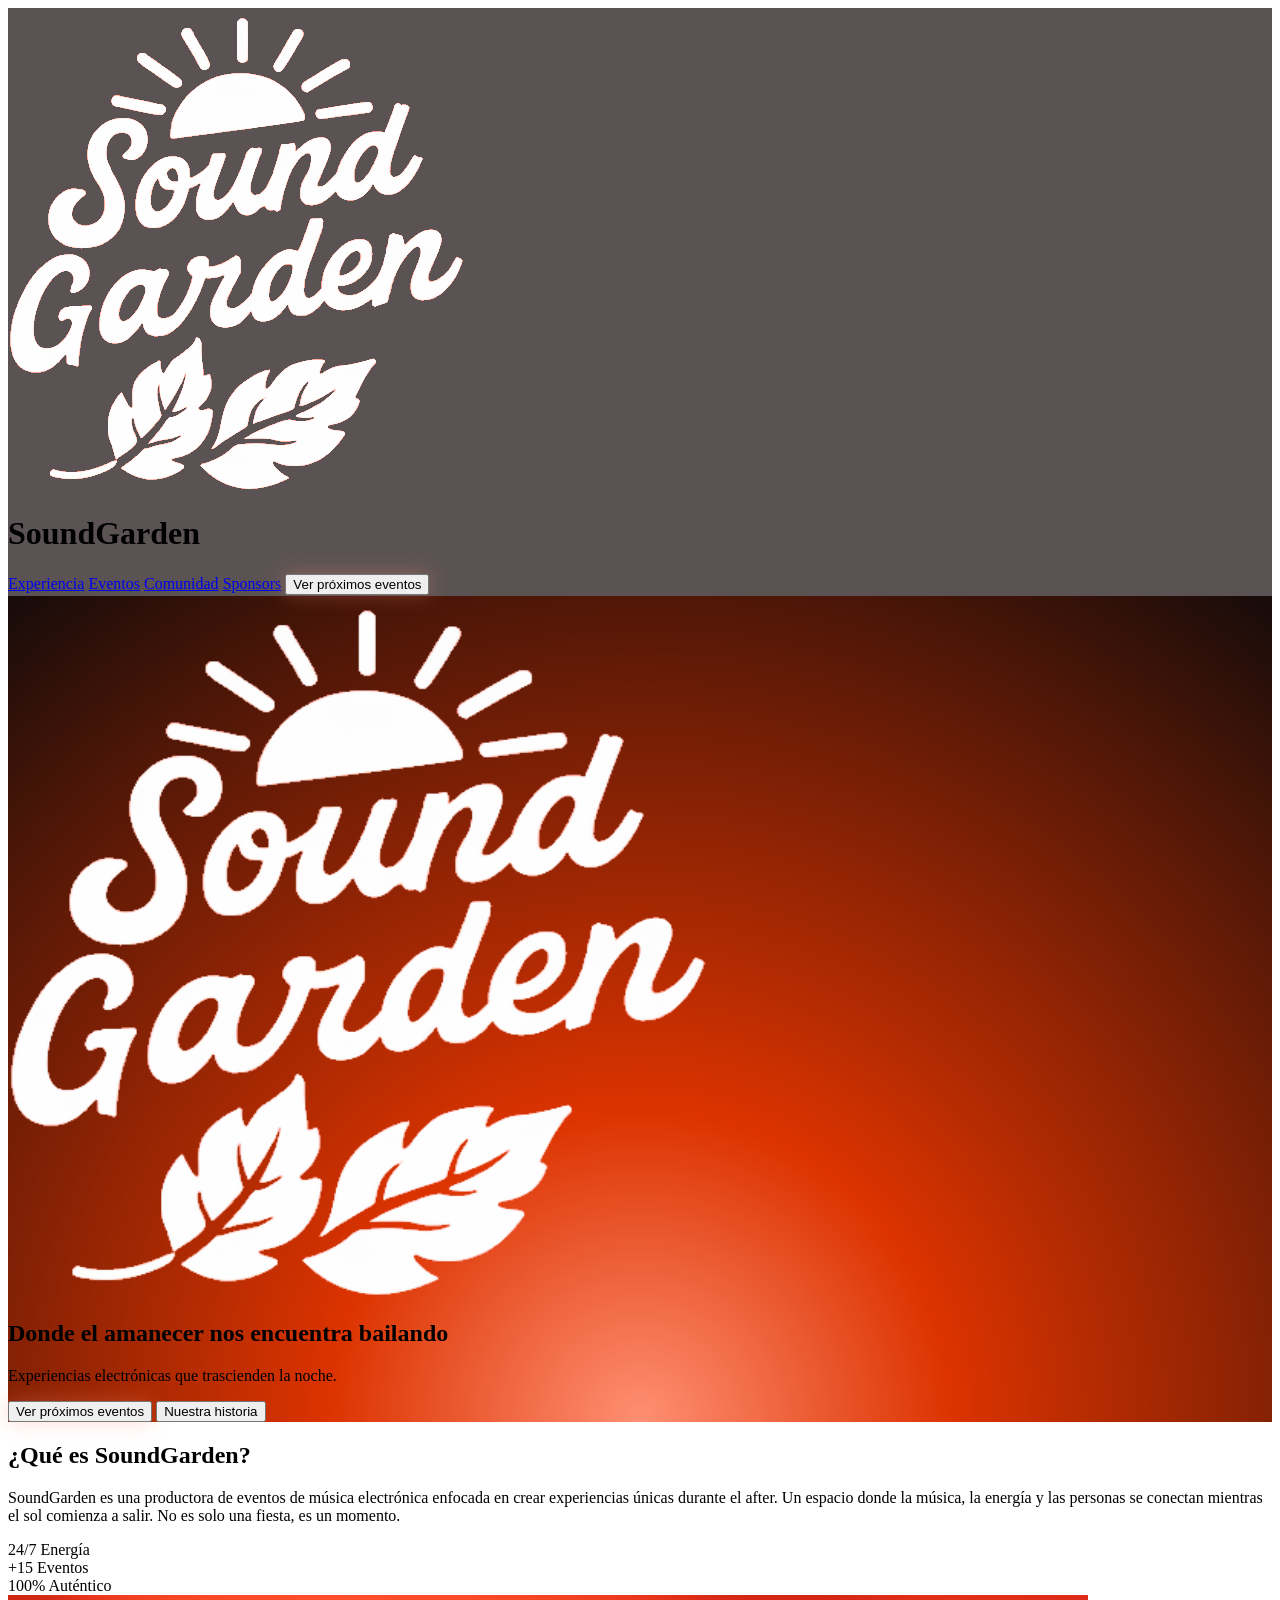
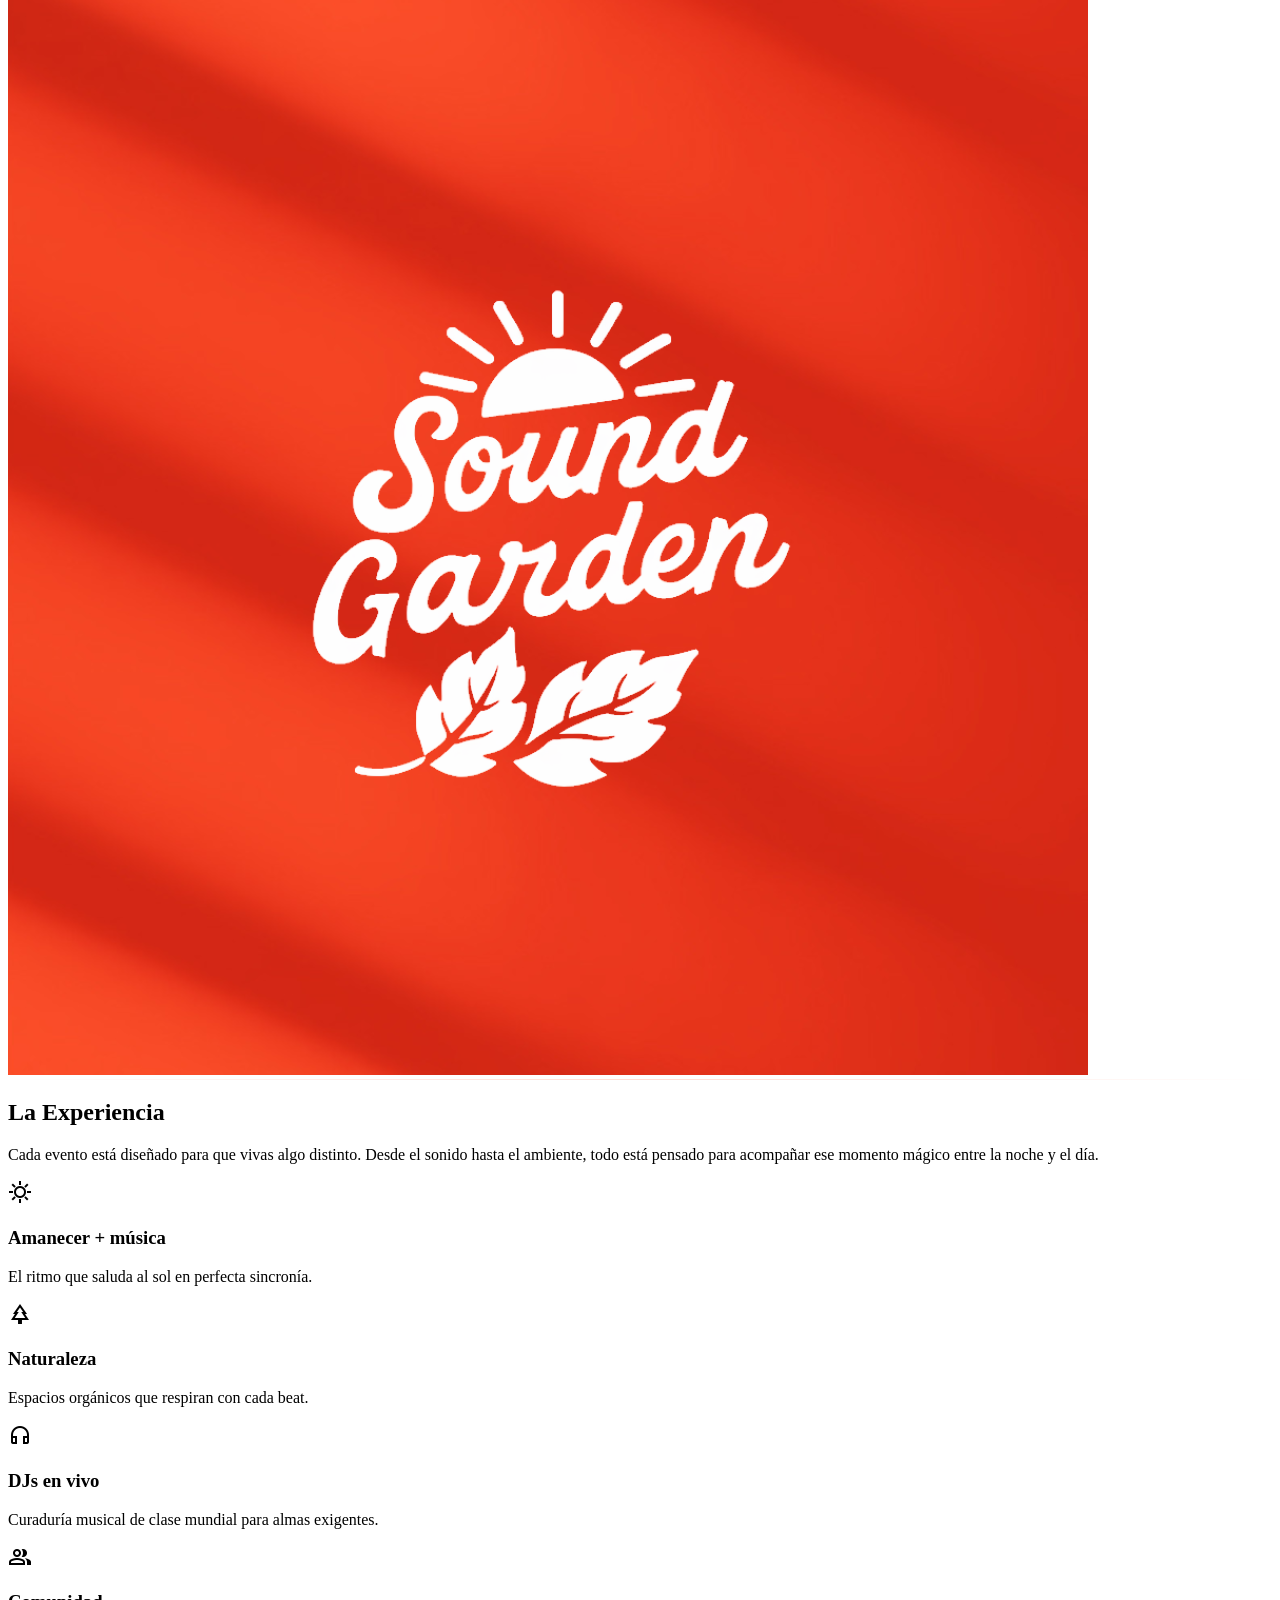
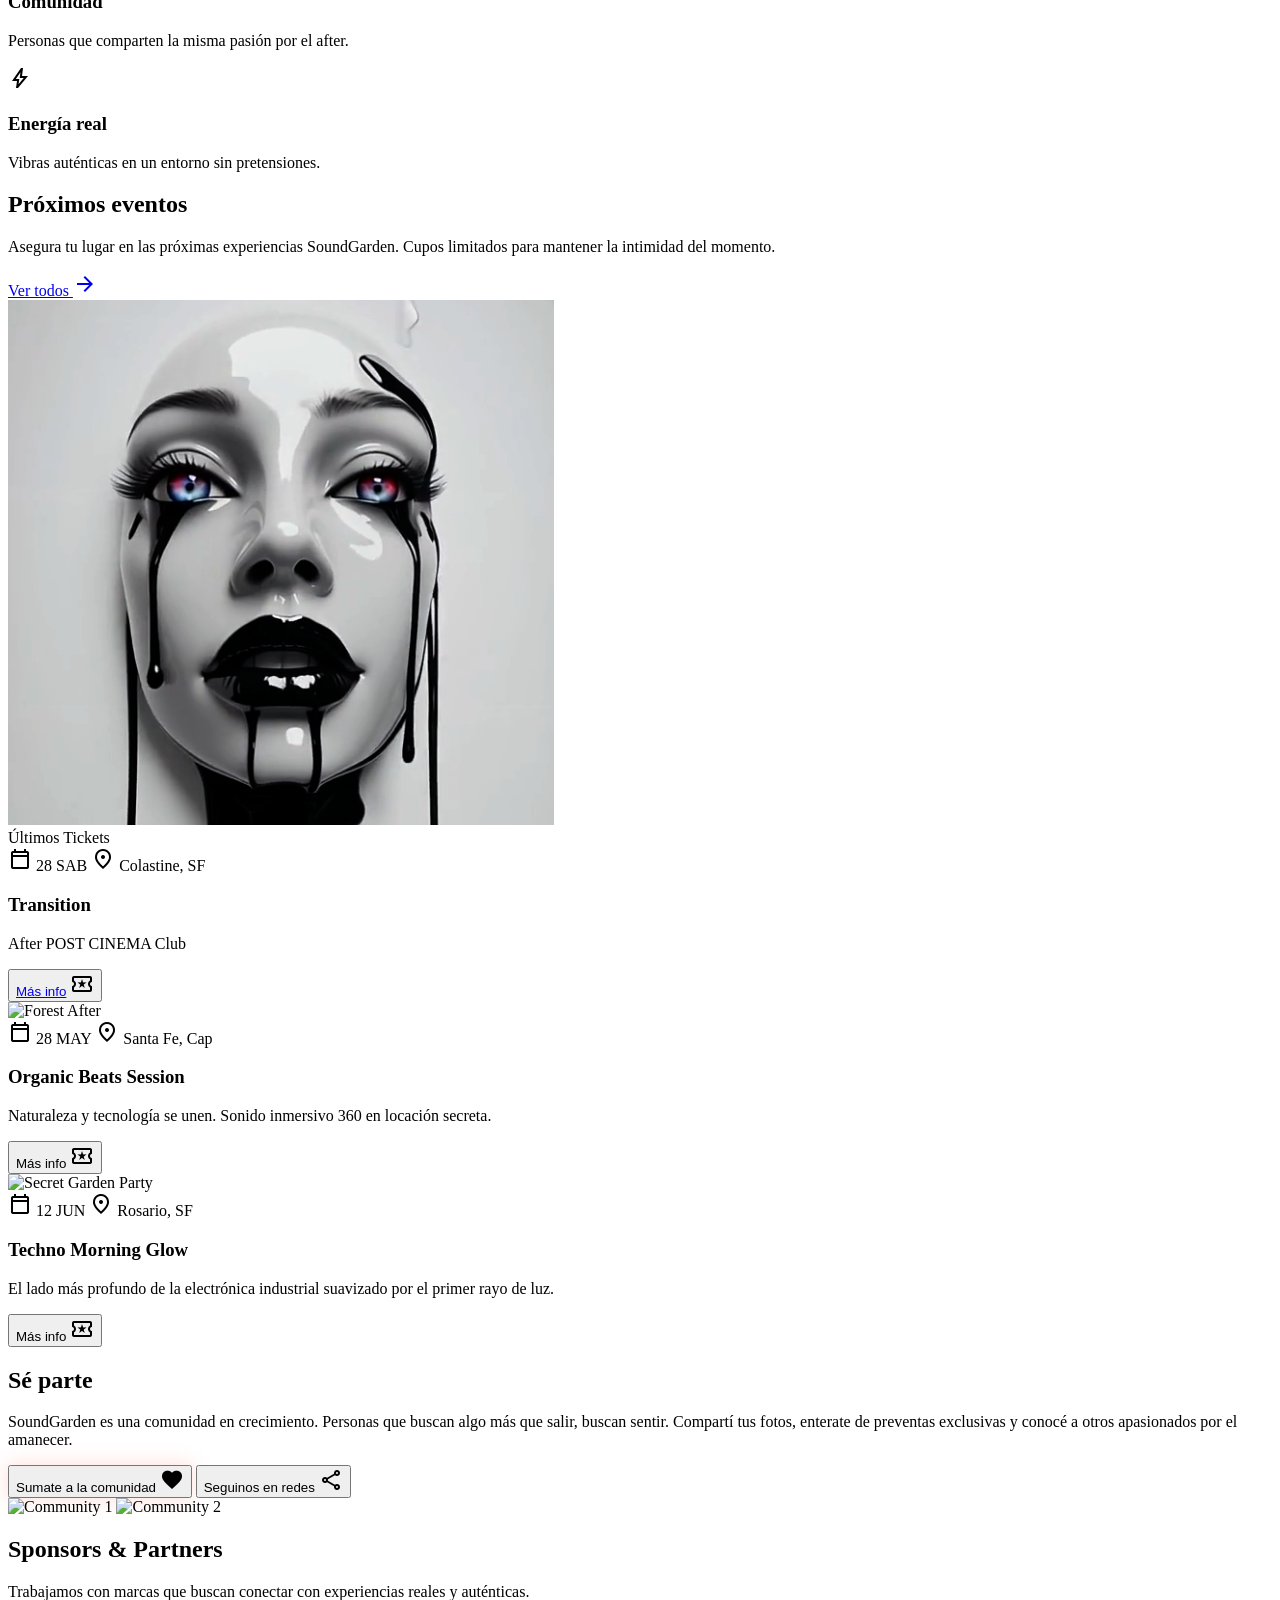
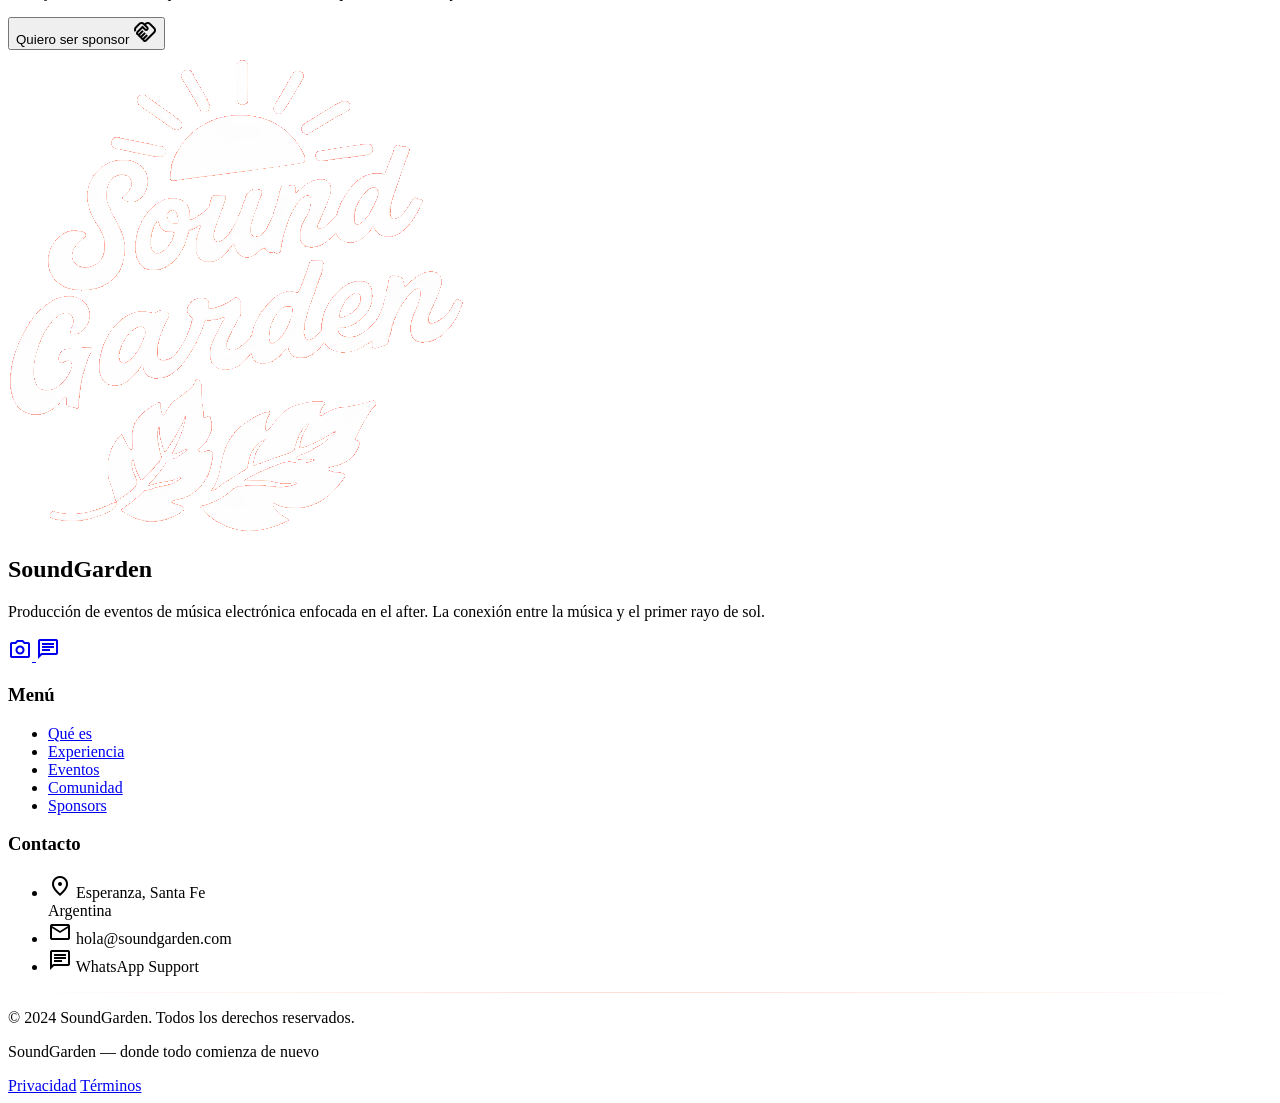
==== index.html @ 96849fdc "Add files via upload" ====
<!DOCTYPE html>

<html class="dark" lang="es"><head>
<meta charset="utf-8"/>
<meta content="width=device-width, initial-scale=1.0" name="viewport"/>
<title>SoundGarden | Donde el amanecer nos encuentra bailando</title>
<link href="https://fonts.googleapis.com/css2?family=Plus+Jakarta+Sans:wght@400;500;600;700;800&amp;family=Manrope:wght@400;500;600;700&amp;display=swap" rel="stylesheet"/>
<link href="https://fonts.googleapis.com/css2?family=Material+Symbols+Outlined:wght,FILL@100..700,0..1&amp;display=swap" rel="stylesheet"/>
<link href="https://fonts.googleapis.com/css2?family=Material+Symbols+Outlined:wght,FILL@100..700,0..1&amp;display=swap" rel="stylesheet"/>
<script src="https://cdn.tailwindcss.com?plugins=forms,container-queries"></script>
<script id="tailwind-config">
      tailwind.config = {
        darkMode: "class",
        theme: {
          extend: {
            colors: {
              "outline-variant": "#544443",
              "surface-variant": "#322220",
              "tertiary-fixed": "#ff9473",
              "inverse-primary": "#b52900",
              "on-primary-fixed": "#000000",
              "secondary-fixed-dim": "#ffb0a7",
              "on-error-container": "#ffb2b9",
              "inverse-surface": "#fff8f7",
              "on-surface-variant": "#bba6a4",
              "tertiary-container": "#fe6f42",
              "primary-dim": "#dc3300",
              "on-primary-container": "#490b00",
              "on-secondary": "#4a0003",
              "surface-container-lowest": "#000000",
              "on-tertiary-container": "#3d0b00",
              "surface-container-highest": "#322220",
              "primary-container": "#ff7856",
              "secondary-container": "#a90111",
              "surface-container-high": "#2b1c1a",
              "surface-tint": "#ff8f73",
              "on-secondary-fixed-variant": "#a60010",
              "background": "#160b0a",
              "tertiary-dim": "#ff7348",
              "primary": "#ff8f73",
              "surface-bright": "#3a2826",
              "secondary": "#ff7166",
              "on-tertiary": "#531300",
              "secondary-dim": "#db322f",
              "surface-container-low": "#1c100f",
              "surface-container": "#241615",
              "on-primary": "#5e1000",
              "inverse-on-surface": "#615150",
              "on-secondary-fixed": "#700007",
              "primary-fixed": "#ff7856",
              "on-background": "#fde6e3",
              "error": "#ff6e84",
              "outline": "#83716f",
              "error-dim": "#d73357",
              "surface": "#160b0a",
              "on-tertiary-fixed-variant": "#6e1c00",
              "tertiary-fixed-dim": "#ff7d55",
              "tertiary": "#ff8762",
              "on-secondary-container": "#ffdbd7",
              "on-primary-fixed-variant": "#5a0f00",
              "on-error": "#490013",
              "primary-fixed-dim": "#ff5c34",
              "secondary-fixed": "#ffc3bd",
              "on-tertiary-fixed": "#340800",
              "surface-dim": "#160b0a",
              "error-container": "#a70138",
              "on-surface": "#fde6e3"
            },
            fontFamily: {
              "headline": ["Plus Jakarta Sans"],
              "body": ["Manrope"],
              "label": ["Manrope"]
            },
            borderRadius: {"DEFAULT": "1rem", "lg": "2rem", "xl": "3rem", "full": "9999px"},
          },
        },
      }
    </script>
<style>
        .material-symbols-outlined {
            font-variation-settings: 'FILL' 0, 'wght' 400, 'GRAD' 0, 'opsz' 24;
        }
        .glass-nav {
            background: rgba(22, 11, 10, 0.7);
            backdrop-filter: blur(20px);
            border-bottom: 1px solid rgba(84, 68, 67, 0.2);
        }
        .sunrise-gradient {
            background: radial-gradient(circle at 50% 100%, #ff8f73 0%, #dc3300 30%, #160b0a 100%);
        }
        .sun-ray-divider {
            height: 1px;
            background: linear-gradient(90deg, transparent, #ff8f73 50%, transparent);
            opacity: 0.3;
        }
        .glow-button {
            box-shadow: 0 0 20px rgba(255, 143, 115, 0.3);
        }
        .glow-button:hover {
            box-shadow: 0 0 35px rgba(255, 143, 115, 0.5);
        }
    </style>
</head>
<body class="bg-background text-on-background font-body selection:bg-primary selection:text-on-primary">
<!-- Shared Header (Integrated and modified for style context but strictly immutable structure where applicable) -->
<header class="fixed top-0 left-0 right-0 z-50 glass-nav">
<div class="max-w-[1280px] mx-auto px-6 h-20 flex items-center justify-between">
<div class="flex items-center gap-3">
<div class="w-10 h-10 text-primary">
<img src="LOGO2.png" alt="">
<path clip-rule="evenodd" d="M39.475 21.6262C40.358 21.4363 40.6863 21.5589 40.7581 21.5934C40.7876 21.655 40.8547 21.857 40.8082 22.3336C40.7408 23.0255 40.4502 24.0046 39.8572 25.2301C38.6799 27.6631 36.5085 30.6631 33.5858 33.5858C30.6631 36.5085 27.6632 38.6799 25.2301 39.8572C24.0046 40.4502 23.0255 40.7407 22.3336 40.8082C21.8571 40.8547 21.6551 40.7875 21.5934 40.7581C21.5589 40.6863 21.4363 40.358 21.6262 39.475C21.8562 38.4054 22.4689 36.9657 23.5038 35.2817C24.7575 33.2417 26.5497 30.9744 28.7621 28.762C30.9744 26.5497 33.2417 24.7574 35.2817 23.5037C36.9657 22.4689 38.4054 21.8562 39.475 21.6262ZM4.41189 29.2403L18.7597 43.5881C19.8813 44.7097 21.4027 44.9179 22.7217 44.7893C24.0585 44.659 25.5148 44.1631 26.9723 43.4579C29.9052 42.0387 33.2618 39.5667 36.4142 36.4142C39.5667 33.2618 42.0387 29.9052 43.4579 26.9723C44.1631 25.5148 44.659 24.0585 44.7893 22.7217C44.9179 21.4027 44.7097 19.8813 43.5881 18.7597L29.2403 4.41187C27.8527 3.02428 25.8765 3.02573 24.2861 3.36776C22.6081 3.72863 20.7334 4.58419 18.8396 5.74801C16.4978 7.18716 13.9881 9.18353 11.5858 11.5858C9.18354 13.988 7.18717 16.4978 5.74802 18.8396C4.58421 20.7334 3.72865 22.6081 3.36778 24.2861C3.02574 25.8765 3.02429 27.8527 4.41189 29.2403Z" fill="currentColor" fill-rule="evenodd"></path>
</svg>
</div>
<h1 class="font-headline font-bold text-xl tracking-tight">SoundGarden</h1>
</div>
<nav class="hidden md:flex items-center gap-8">
<a class="text-sm font-medium hover:text-primary transition-colors" href="#experiencia">Experiencia</a>
<a class="text-sm font-medium hover:text-primary transition-colors" href="#eventos">Eventos</a>
<a class="text-sm font-medium hover:text-primary transition-colors" href="#comunidad">Comunidad</a>
<a class="text-sm font-medium hover:text-primary transition-colors" href="#sponsors">Sponsors</a>
<button class="bg-primary text-on-primary px-6 py-2.5 rounded-full font-bold text-sm glow-button transition-all">
                    Ver próximos eventos
                </button>
</nav>
</div>
</header>
<!-- 1. Hero Section -->
<section class="relative min-h-screen flex flex-col items-center justify-center sunrise-gradient px-6 pt-20">
<div class="absolute inset-0 opacity-20 pointer-events-none" style="background-image: url('https://lh3.googleusercontent.com/aida-public/[base64]');"></div>
<div class="relative z-10 flex flex-col items-center text-center max-w-4xl">
<div class="mb-12 w-32 h-32 md:w-48 md:h-48 rounded-full bg-white/5 backdrop-blur-sm border border-white/10 flex items-center justify-center animate-pulse">
<div class="w-20 h-20 md:w-32 md:h-32 text-primary">
  <img src="LOGO2.png" width="700px" height="700px">
</div>
</div>
<h1 class="font-headline font-extrabold text-5xl md:text-7xl lg:text-8xl text-white leading-tight tracking-tight mb-6">
                Donde el amanecer nos encuentra bailando
            </h1>
<p class="font-body text-xl md:text-2xl text-on-surface-variant font-medium mb-10 max-w-2xl opacity-90">
                Experiencias electrónicas que trascienden la noche.
            </p>
<div class="flex flex-col sm:flex-row gap-4 items-center">
<button class="bg-primary text-on-primary px-10 py-5 rounded-full font-bold text-lg glow-button transition-transform hover:scale-105">
                    Ver próximos eventos
                </button>
<button class="bg-surface-variant/30 backdrop-blur-md border border-white/10 text-white px-10 py-5 rounded-full font-bold text-lg transition-all hover:bg-surface-variant/50">
                    Nuestra historia
                </button>
</div>
</div>
<!-- Sun decoration -->
<div class="absolute bottom-[-100px] w-[500px] h-[500px] bg-primary rounded-full blur-[150px] opacity-20 -z-10"></div>
</section>
<!-- 2. About Section -->
<section class="py-24 md:py-40 px-6 relative overflow-hidden bg-background">
<div class="max-w-[1280px] mx-auto flex flex-col lg:flex-row items-center gap-16 lg:gap-32">
<div class="flex-1 space-y-8">
<h2 class="font-headline font-bold text-4xl md:text-5xl lg:text-6xl tracking-tight text-white">
                    ¿Qué es SoundGarden?
                </h2>
<div class="w-24 h-1 bg-primary rounded-full"></div>
<p class="font-body text-lg md:text-xl leading-relaxed text-on-surface-variant">
                    SoundGarden es una productora de eventos de música electrónica enfocada en crear experiencias únicas durante el after. Un espacio donde la música, la energía y las personas se conectan mientras el sol comienza a salir. No es solo una fiesta, es un momento.
                </p>
<div class="flex gap-12 pt-4">
<div>
<span class="block text-4xl font-headline font-bold text-primary">24/7</span>
<span class="text-sm text-on-surface-variant uppercase tracking-widest">Energía</span>
</div>
<div>
<span class="block text-4xl font-headline font-bold text-primary">+15</span>
<span class="text-sm text-on-surface-variant uppercase tracking-widest">Eventos</span>
</div>
<div>
<span class="block text-4xl font-headline font-bold text-primary">100%</span>
<span class="text-sm text-on-surface-variant uppercase tracking-widest">Auténtico</span>
</div>
</div>
</div>
<div class="flex-1 relative">
<div class="relative z-10 rounded-xl overflow-hidden shadow-2xl rotate-3 transition-transform hover:rotate-0 duration-500 aspect-square max-w-md ml-auto">
<img alt="SoundGarden experience" class="w-full h-full object-cover" data-alt="Cinematic shot of a crowd at a music festival dancing as the sun rises, warm orange light illuminating silhouettes and smoke" src="SoundGardenlogo.png"/>
</div>
<div class="absolute top-10 right-10 w-full h-full border-2 border-primary/20 rounded-xl -rotate-3 -z-10"></div>
</div>
</div>
</section>
<div class="sun-ray-divider"></div>
<!-- 3. Experience Section -->
<section class="py-24 md:py-40 px-6 bg-surface-container-lowest" id="experiencia">
<div class="max-w-[1280px] mx-auto">
<div class="text-center max-w-3xl mx-auto mb-20 space-y-6">
<h2 class="font-headline font-bold text-4xl md:text-5xl tracking-tight text-white">La Experiencia</h2>
<p class="font-body text-lg md:text-xl text-on-surface-variant">
                    Cada evento está diseñado para que vivas algo distinto. Desde el sonido hasta el ambiente, todo está pensado para acompañar ese momento mágico entre la noche y el día.
                </p>
</div>
<div class="grid grid-cols-1 md:grid-cols-3 lg:grid-cols-5 gap-6">
<!-- Card 1 -->
<div class="bg-surface-container rounded-lg p-8 border border-outline-variant/10 hover:border-primary/40 transition-all group flex flex-col items-center text-center">
<div class="w-16 h-16 rounded-full bg-primary/10 flex items-center justify-center text-primary mb-6 group-hover:scale-110 transition-transform">
<span class="material-symbols-outlined text-3xl" data-icon="sunny">sunny</span>
</div>
<h3 class="font-headline font-bold text-xl mb-3">Amanecer + música</h3>
<p class="text-sm text-on-surface-variant leading-relaxed">El ritmo que saluda al sol en perfecta sincronía.</p>
</div>
<!-- Card 2 -->
<div class="bg-surface-container rounded-lg p-8 border border-outline-variant/10 hover:border-primary/40 transition-all group flex flex-col items-center text-center">
<div class="w-16 h-16 rounded-full bg-primary/10 flex items-center justify-center text-primary mb-6 group-hover:scale-110 transition-transform">
<span class="material-symbols-outlined text-3xl" data-icon="park">park</span>
</div>
<h3 class="font-headline font-bold text-xl mb-3">Naturaleza</h3>
<p class="text-sm text-on-surface-variant leading-relaxed">Espacios orgánicos que respiran con cada beat.</p>
</div>
<!-- Card 3 -->
<div class="bg-surface-container rounded-lg p-8 border border-outline-variant/10 hover:border-primary/40 transition-all group flex flex-col items-center text-center">
<div class="w-16 h-16 rounded-full bg-primary/10 flex items-center justify-center text-primary mb-6 group-hover:scale-110 transition-transform">
<span class="material-symbols-outlined text-3xl" data-icon="headset">headset</span>
</div>
<h3 class="font-headline font-bold text-xl mb-3">DJs en vivo</h3>
<p class="text-sm text-on-surface-variant leading-relaxed">Curaduría musical de clase mundial para almas exigentes.</p>
</div>
<!-- Card 4 -->
<div class="bg-surface-container rounded-lg p-8 border border-outline-variant/10 hover:border-primary/40 transition-all group flex flex-col items-center text-center">
<div class="w-16 h-16 rounded-full bg-primary/10 flex items-center justify-center text-primary mb-6 group-hover:scale-110 transition-transform">
<span class="material-symbols-outlined text-3xl" data-icon="group">group</span>
</div>
<h3 class="font-headline font-bold text-xl mb-3">Comunidad</h3>
<p class="text-sm text-on-surface-variant leading-relaxed">Personas que comparten la misma pasión por el after.</p>
</div>
<!-- Card 5 -->
<div class="bg-surface-container rounded-lg p-8 border border-outline-variant/10 hover:border-primary/40 transition-all group flex flex-col items-center text-center">
<div class="w-16 h-16 rounded-full bg-primary/10 flex items-center justify-center text-primary mb-6 group-hover:scale-110 transition-transform">
<span class="material-symbols-outlined text-3xl" data-icon="bolt">bolt</span>
</div>
<h3 class="font-headline font-bold text-xl mb-3">Energía real</h3>
<p class="text-sm text-on-surface-variant leading-relaxed">Vibras auténticas en un entorno sin pretensiones.</p>
</div>
</div>
</div>
</section>
<!-- 4. Events Section -->
<section class="py-24 md:py-40 px-6" id="eventos">
<div class="max-w-[1280px] mx-auto">
<div class="flex flex-col md:flex-row items-end justify-between mb-16 gap-6">
<div>
<h2 class="font-headline font-bold text-4xl md:text-5xl tracking-tight text-white mb-4">Próximos eventos</h2>
<p class="font-body text-on-surface-variant max-w-xl">Asegura tu lugar en las próximas experiencias SoundGarden. Cupos limitados para mantener la intimidad del momento.</p>
</div>
<a class="text-primary font-bold flex items-center gap-2 group" href="#">
                    Ver todos <span class="material-symbols-outlined group-hover:translate-x-1 transition-transform" data-icon="arrow_forward">arrow_forward</span>
</a>
</div>
<div class="grid grid-cols-1 md:grid-cols-2 lg:grid-cols-3 gap-8">
<!-- Event 1 -->
<div class="bg-surface-container-low rounded-lg overflow-hidden group hover:bg-surface-container transition-colors shadow-lg">
<div class="h-64 overflow-hidden relative">
<img alt="Sunrise Afterparty" class="w-full h-full object-cover group-hover:scale-110 transition-transform duration-700" data-alt="Abstract colorful stage lights in a dense club atmosphere with beams of red and orange light cutting through smoke" src="events/Evento_Transition.png"/>
<div class="absolute top-4 right-4 bg-primary text-on-primary px-3 py-1 rounded-full text-xs font-bold uppercase tracking-wider">Últimos Tickets</div>
</div>
<div class="p-8">
<div class="flex items-center gap-4 text-primary text-sm font-bold mb-4">
<span class="flex items-center gap-1"><span class="material-symbols-outlined text-lg" data-icon="calendar_today">calendar_today</span> 28 SAB</span>
<span class="flex items-center gap-1"><span class="material-symbols-outlined text-lg" data-icon="location_on">location_on</span> Colastine, SF</span>
</div>
<h3 class="font-headline font-bold text-2xl mb-4 text-white">Transition</h3>
<p class="text-on-surface-variant text-sm leading-relaxed mb-8">After POST CINEMA Club</p>
<a href="transition_event.html">
  <button  class="w-full py-4 border border-outline hover:border-primary hover:bg-primary hover:text-on-primary transition-all font-bold rounded-lg flex items-center justify-center gap-2" ><a href="transition_event.html">Más info</a>
                             <span class="material-symbols-outlined text-lg" data-icon="local_activity">local_activity</span>
</button>
</a>

</div>
</div>
<!-- Event 2 -->
<div class="bg-surface-container-low rounded-lg overflow-hidden group hover:bg-surface-container transition-colors shadow-lg">
<div class="h-64 overflow-hidden relative">
<img alt="Forest After" class="w-full h-full object-cover group-hover:scale-110 transition-transform duration-700" data-alt="Dreamy outdoor party setting in a lush forest clearing with soft warm lights strung between trees and dancers in the morning mist" src="https://lh3.googleusercontent.com/aida-public/[base64]"/>
</div>
<div class="p-8">
<div class="flex items-center gap-4 text-primary text-sm font-bold mb-4">
<span class="flex items-center gap-1"><span class="material-symbols-outlined text-lg" data-icon="calendar_today">calendar_today</span> 28 MAY</span>
<span class="flex items-center gap-1"><span class="material-symbols-outlined text-lg" data-icon="location_on">location_on</span> Santa Fe, Cap</span>
</div>
<h3 class="font-headline font-bold text-2xl mb-4 text-white">Organic Beats Session</h3>
<p class="text-on-surface-variant text-sm leading-relaxed mb-8">Naturaleza y tecnología se unen. Sonido inmersivo 360 en locación secreta.</p>
<button class="w-full py-4 border border-outline hover:border-primary hover:bg-primary hover:text-on-primary transition-all font-bold rounded-lg flex items-center justify-center gap-2">
                            Más info <span class="material-symbols-outlined text-lg" data-icon="local_activity">local_activity</span>
</button>
</div>
</div>
<!-- Event 3 -->
<div class="bg-surface-container-low rounded-lg overflow-hidden group hover:bg-surface-container transition-colors shadow-lg">
<div class="h-64 overflow-hidden relative">
<img alt="Secret Garden Party" class="w-full h-full object-cover group-hover:scale-110 transition-transform duration-700" data-alt="Wide shot of a sophisticated outdoor DJ booth at dawn with high-end audio equipment and a backdrop of modern architectural structures" src="https://lh3.googleusercontent.com/aida-public/[base64]"/>
</div>
<div class="p-8">
<div class="flex items-center gap-4 text-primary text-sm font-bold mb-4">
<span class="flex items-center gap-1"><span class="material-symbols-outlined text-lg" data-icon="calendar_today">calendar_today</span> 12 JUN</span>
<span class="flex items-center gap-1"><span class="material-symbols-outlined text-lg" data-icon="location_on">location_on</span> Rosario, SF</span>
</div>
<h3 class="font-headline font-bold text-2xl mb-4 text-white">Techno Morning Glow</h3>
<p class="text-on-surface-variant text-sm leading-relaxed mb-8">El lado más profundo de la electrónica industrial suavizado por el primer rayo de luz.</p>
<button class="w-full py-4 border border-outline hover:border-primary hover:bg-primary hover:text-on-primary transition-all font-bold rounded-lg flex items-center justify-center gap-2">
                            Más info <span class="material-symbols-outlined text-lg" data-icon="local_activity">local_activity</span>
</button>
</div>
</div>
</div>
</div>
</section>
<!-- 5. Community Section -->
<section class="py-24 md:py-40 px-6 bg-surface-container-high relative overflow-hidden" id="comunidad">
<div class="absolute top-0 right-0 w-1/2 h-full bg-gradient-to-l from-primary/5 to-transparent"></div>
<div class="max-w-[1280px] mx-auto relative z-10 flex flex-col md:flex-row items-center gap-16">
<div class="md:w-1/2">
<h2 class="font-headline font-bold text-4xl md:text-5xl tracking-tight text-white mb-6">Sé parte</h2>
<p class="font-body text-lg md:text-xl text-on-surface-variant mb-10 leading-relaxed">
                    SoundGarden es una comunidad en crecimiento. Personas que buscan algo más que salir, buscan sentir. Compartí tus fotos, enterate de preventas exclusivas y conocé a otros apasionados por el amanecer.
                </p>
<div class="flex flex-wrap gap-4">
<button class="bg-primary text-on-primary px-8 py-4 rounded-full font-bold transition-all glow-button flex items-center gap-3">
                        Sumate a la comunidad <span class="material-symbols-outlined" data-icon="favorite" style="font-variation-settings: 'FILL' 1;">favorite</span>
</button>
<button class="bg-white/5 border border-white/10 px-8 py-4 rounded-full font-bold flex items-center gap-3 hover:bg-white/10 transition-all">
                        Seguinos en redes <span class="material-symbols-outlined" data-icon="share">share</span>
</button>
</div>
</div>
<div class="md:w-1/2 grid grid-cols-2 gap-4">
<img alt="Community 1" class="rounded-lg shadow-xl" data-alt="Tightly cropped shot of a group of friends laughing and embracing in the warm early morning light of an outdoor party" src="https://lh3.googleusercontent.com/aida-public/[base64]"/>
<img alt="Community 2" class="rounded-lg shadow-xl mt-8" data-alt="Dynamic shot of a person with colorful makeup dancing with eyes closed, bathed in soft glowing orange sunlight" src="https://lh3.googleusercontent.com/aida-public/[base64]"/>
</div>
</div>
</section>
<!-- 6. Sponsors Section -->
<section class="py-24 md:py-32 px-6" id="sponsors">
<div class="max-w-[1280px] mx-auto text-center">
<h2 class="font-headline font-bold text-3xl md:text-4xl tracking-tight text-white mb-6">Sponsors &amp; Partners</h2>
<p class="font-body text-on-surface-variant max-w-2xl mx-auto mb-16">
                Trabajamos con marcas que buscan conectar con experiencias reales y auténticas.
            </p>
<div class="flex flex-wrap justify-center items-center gap-12 md:gap-24 opacity-50 grayscale hover:grayscale-0 transition-all">
<div class="h-12 w-32 bg-on-surface-variant/20 rounded-md"></div>
<div class="h-12 w-32 bg-on-surface-variant/20 rounded-md"></div>
<div class="h-12 w-32 bg-on-surface-variant/20 rounded-md"></div>
<div class="h-12 w-32 bg-on-surface-variant/20 rounded-md"></div>
<div class="h-12 w-32 bg-on-surface-variant/20 rounded-md"></div>
</div>
<button class="mt-20 text-primary font-bold border-b-2 border-primary/30 hover:border-primary transition-all pb-1 inline-flex items-center gap-2">
                Quiero ser sponsor <span class="material-symbols-outlined text-lg" data-icon="handshake">handshake</span>
</button>
</div>
</section>
<!-- 7. Footer Section -->
<footer class="bg-surface-container-low pt-24 pb-12 px-6">
<div class="max-w-[1280px] mx-auto">
<div class="grid grid-cols-1 md:grid-cols-4 gap-16 mb-24">
<div class="col-span-1 md:col-span-2 space-y-8">
<div class="flex items-center gap-3 text-primary">
<div class="w-10 h-10">
<img src="LOGO2.png" alt="">
<path clip-rule="evenodd" d="M39.475 21.6262C40.358 21.4363 40.6863 21.5589 40.7581 21.5934C40.7876 21.655 40.8547 21.857 40.8082 22.3336C40.7408 23.0255 40.4502 24.0046 39.8572 25.2301C38.6799 27.6631 36.5085 30.6631 33.5858 33.5858C30.6631 36.5085 27.6632 38.6799 25.2301 39.8572C24.0046 40.4502 23.0255 40.7407 22.3336 40.8082C21.8571 40.8547 21.6551 40.7875 21.5934 40.7581C21.5589 40.6863 21.4363 40.358 21.6262 39.475C21.8562 38.4054 22.4689 36.9657 23.5038 35.2817C24.7575 33.2417 26.5497 30.9744 28.7621 28.762C30.9744 26.5497 33.2417 24.7574 35.2817 23.5037C36.9657 22.4689 38.4054 21.8562 39.475 21.6262ZM4.41189 29.2403L18.7597 43.5881C19.8813 44.7097 21.4027 44.9179 22.7217 44.7893C24.0585 44.659 25.5148 44.1631 26.9723 43.4579C29.9052 42.0387 33.2618 39.5667 36.4142 36.4142C39.5667 33.2618 42.0387 29.9052 43.4579 26.9723C44.1631 25.5148 44.659 24.0585 44.7893 22.7217C44.9179 21.4027 44.7097 19.8813 43.5881 18.7597L29.2403 4.41187C27.8527 3.02428 25.8765 3.02573 24.2861 3.36776C22.6081 3.72863 20.7334 4.58419 18.8396 5.74801C16.4978 7.18716 13.9881 9.18353 11.5858 11.5858C9.18354 13.988 7.18717 16.4978 5.74802 18.8396C4.58421 20.7334 3.72865 22.6081 3.36778 24.2861C3.02574 25.8765 3.02429 27.8527 4.41189 29.2403Z" fill="currentColor" fill-rule="evenodd"></path>
</svg>
</div>
<h2 class="font-headline font-bold text-2xl tracking-tight text-white">SoundGarden</h2>
</div>
<p class="font-body text-on-surface-variant max-w-sm">
                        Producción de eventos de música electrónica enfocada en el after. La conexión entre la música y el primer rayo de sol.
                    </p>
<div class="flex gap-6">
<a class="w-12 h-12 rounded-full border border-outline-variant/30 flex items-center justify-center hover:bg-primary hover:text-on-primary transition-all" href="#">
<span class="material-symbols-outlined" data-icon="photo_camera">photo_camera</span>
</a>
<a class="w-12 h-12 rounded-full border border-outline-variant/30 flex items-center justify-center hover:bg-primary hover:text-on-primary transition-all" href="#">
<span class="material-symbols-outlined" data-icon="message">message</span>
</a>
</div>
</div>
<div class="space-y-6">
<h3 class="font-headline font-bold text-white">Menú</h3>
<ul class="space-y-4 text-on-surface-variant">
<li><a class="hover:text-primary transition-colors" href="#">Qué es</a></li>
<li><a class="hover:text-primary transition-colors" href="#experiencia">Experiencia</a></li>
<li><a class="hover:text-primary transition-colors" href="#eventos">Eventos</a></li>
<li><a class="hover:text-primary transition-colors" href="#comunidad">Comunidad</a></li>
<li><a class="hover:text-primary transition-colors" href="#sponsors">Sponsors</a></li>
</ul>
</div>
<div class="space-y-6">
<h3 class="font-headline font-bold text-white">Contacto</h3>
<ul class="space-y-4 text-on-surface-variant">
<li class="flex items-start gap-3">
<span class="material-symbols-outlined text-primary" data-icon="location_on">location_on</span>
<span>Esperanza, Santa Fe<br/>Argentina</span>
</li>
<li class="flex items-center gap-3">
<span class="material-symbols-outlined text-primary" data-icon="mail">mail</span>
<span>hola@soundgarden.com</span>
</li>
<li class="flex items-center gap-3">
<span class="material-symbols-outlined text-primary" data-icon="chat">chat</span>
<span>WhatsApp Support</span>
</li>
</ul>
</div>
</div>
<div class="sun-ray-divider mb-12"></div>
<div class="flex flex-col md:flex-row items-center justify-between gap-6 text-sm text-on-surface-variant/60 font-medium">
<p>© 2024 SoundGarden. Todos los derechos reservados.</p>
<p class="italic text-primary/80">SoundGarden — donde todo comienza de nuevo</p>
<div class="flex gap-8">
<a class="hover:text-white transition-colors" href="#">Privacidad</a>
<a class="hover:text-white transition-colors" href="#">Términos</a>
</div>
</div>
</div>
</footer>
</body></html>
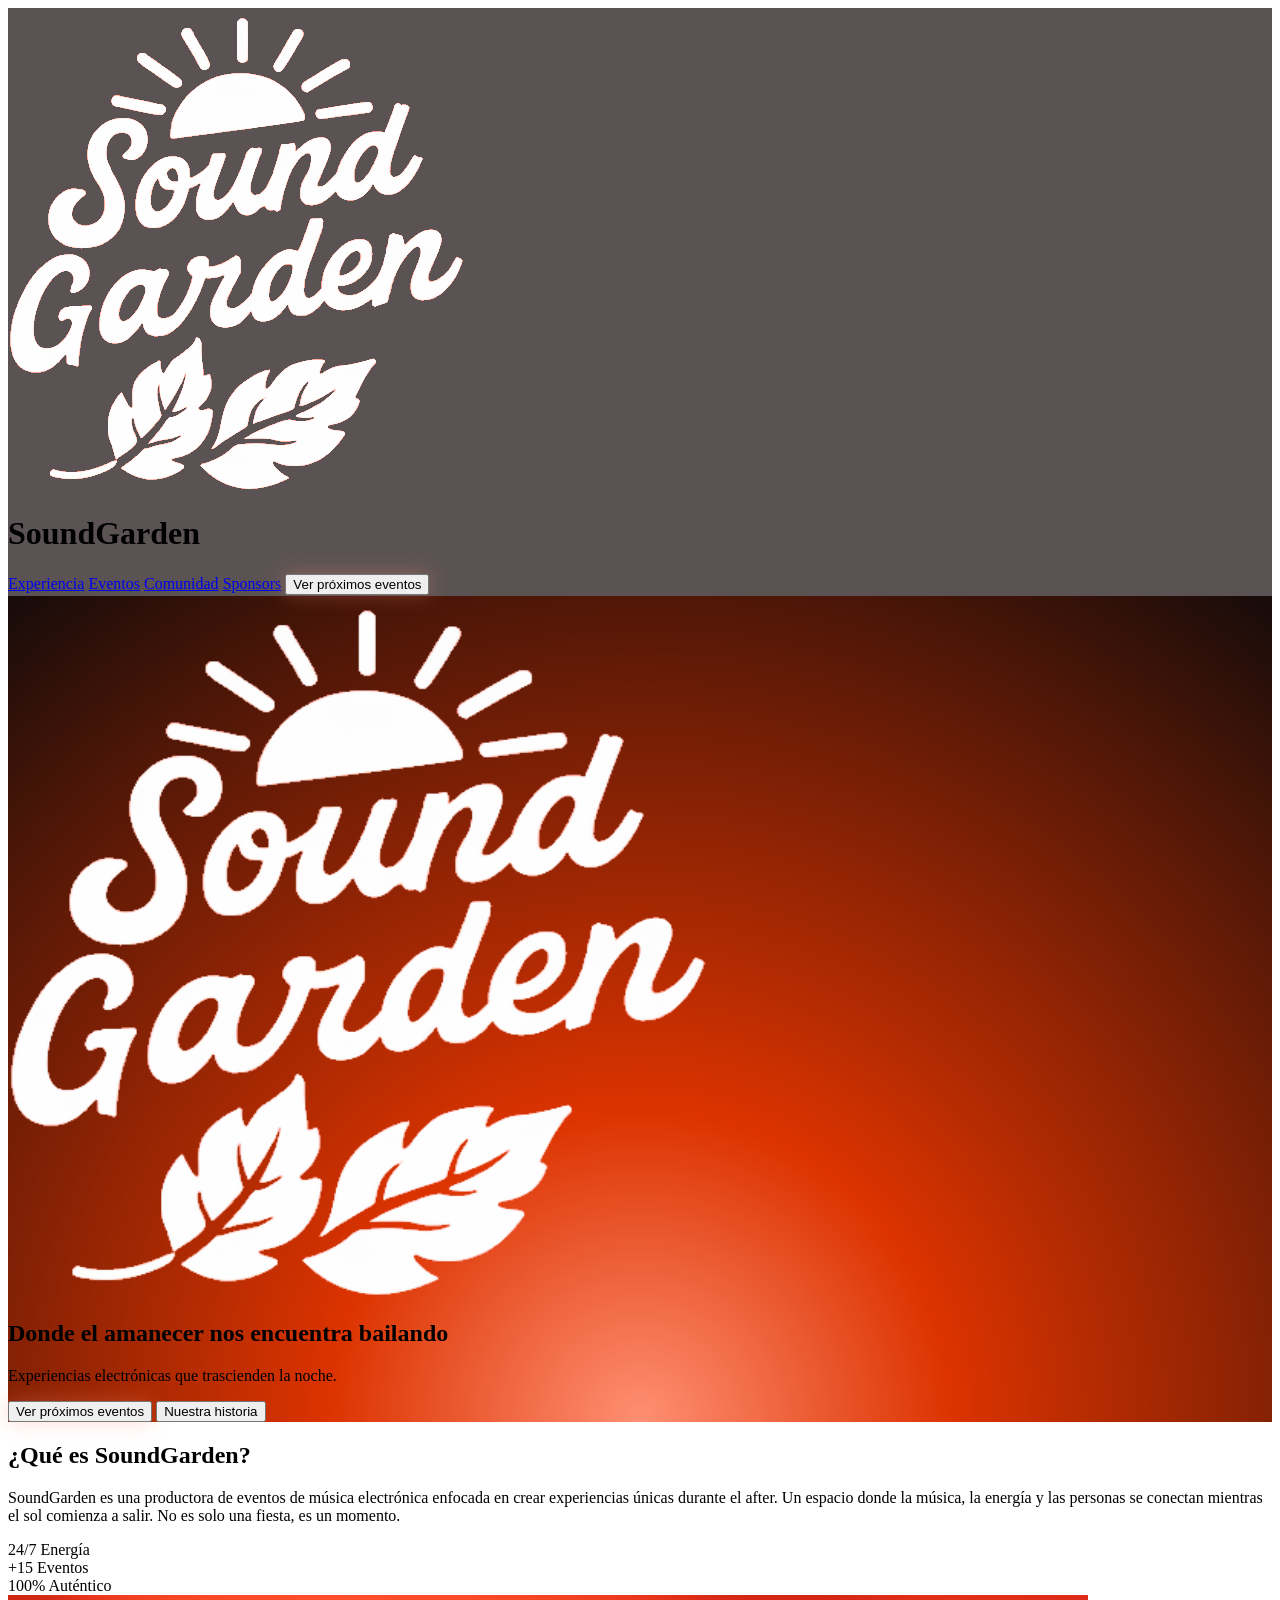
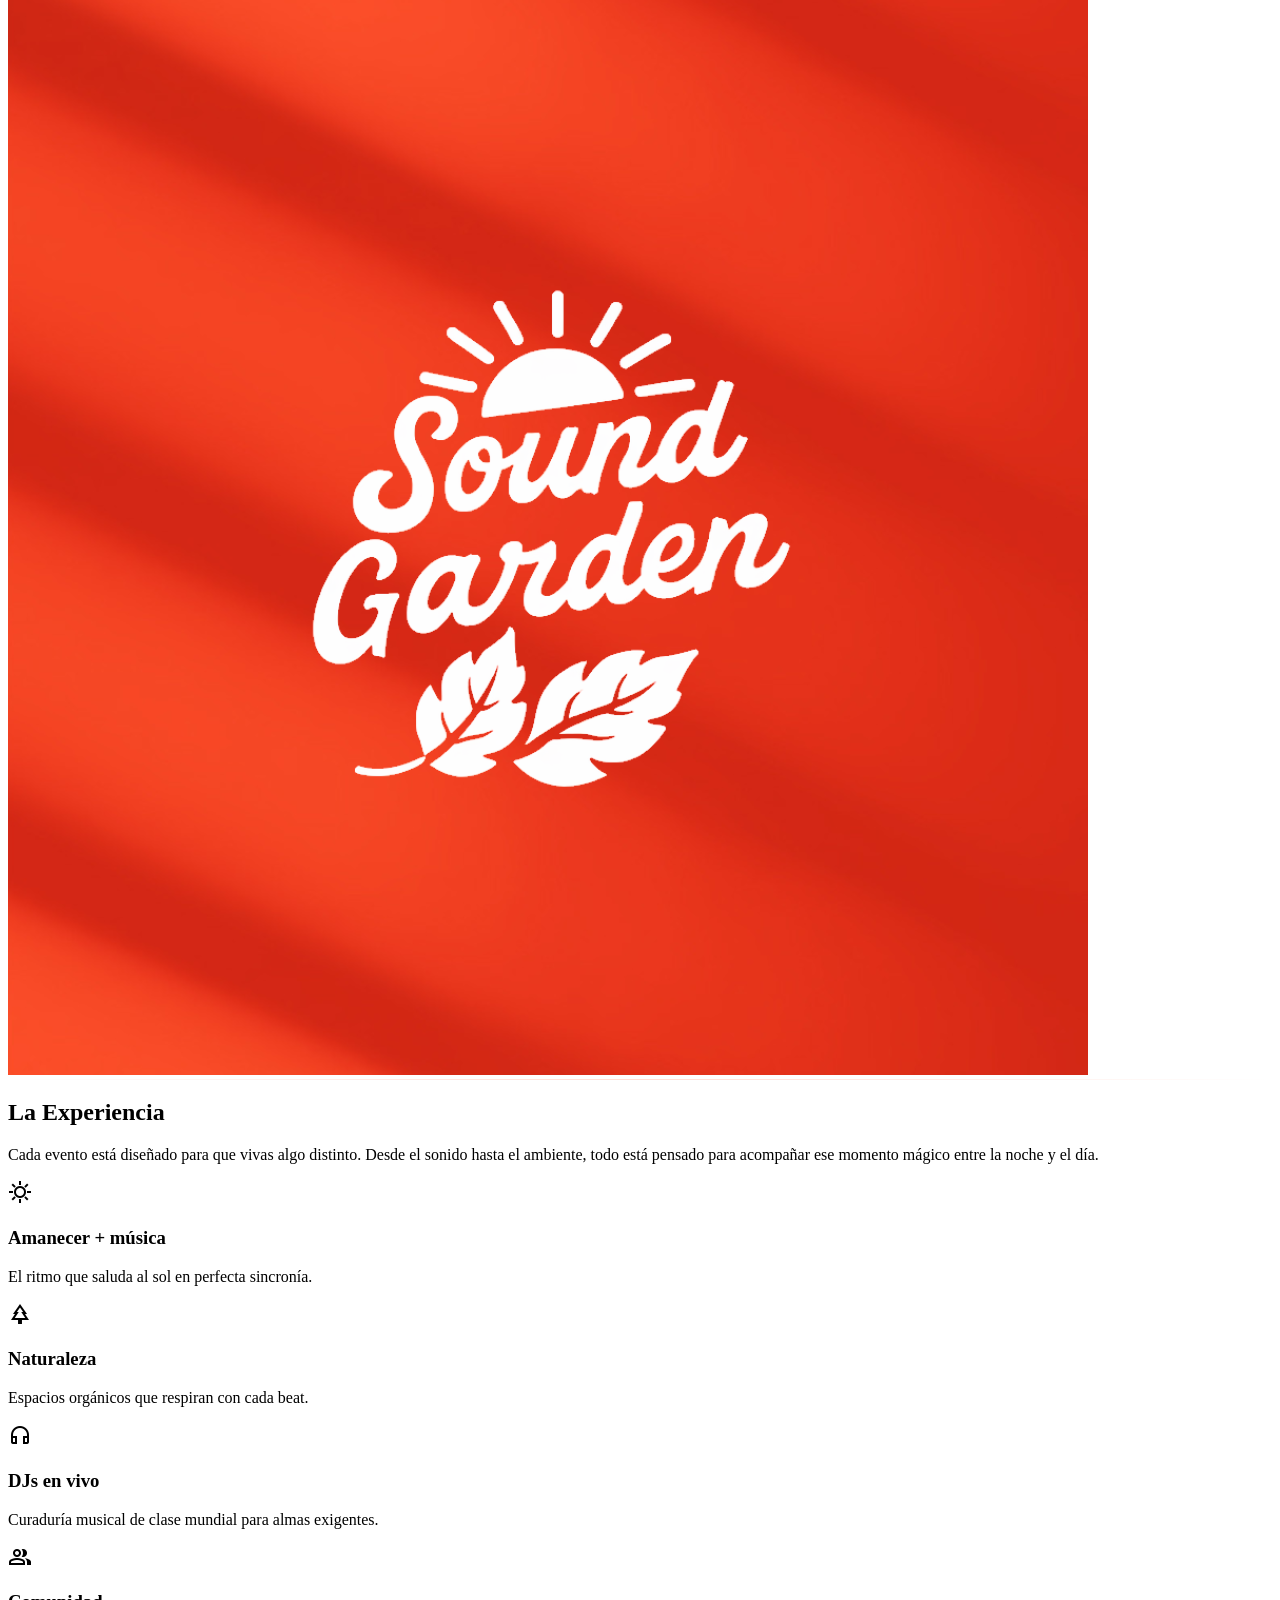
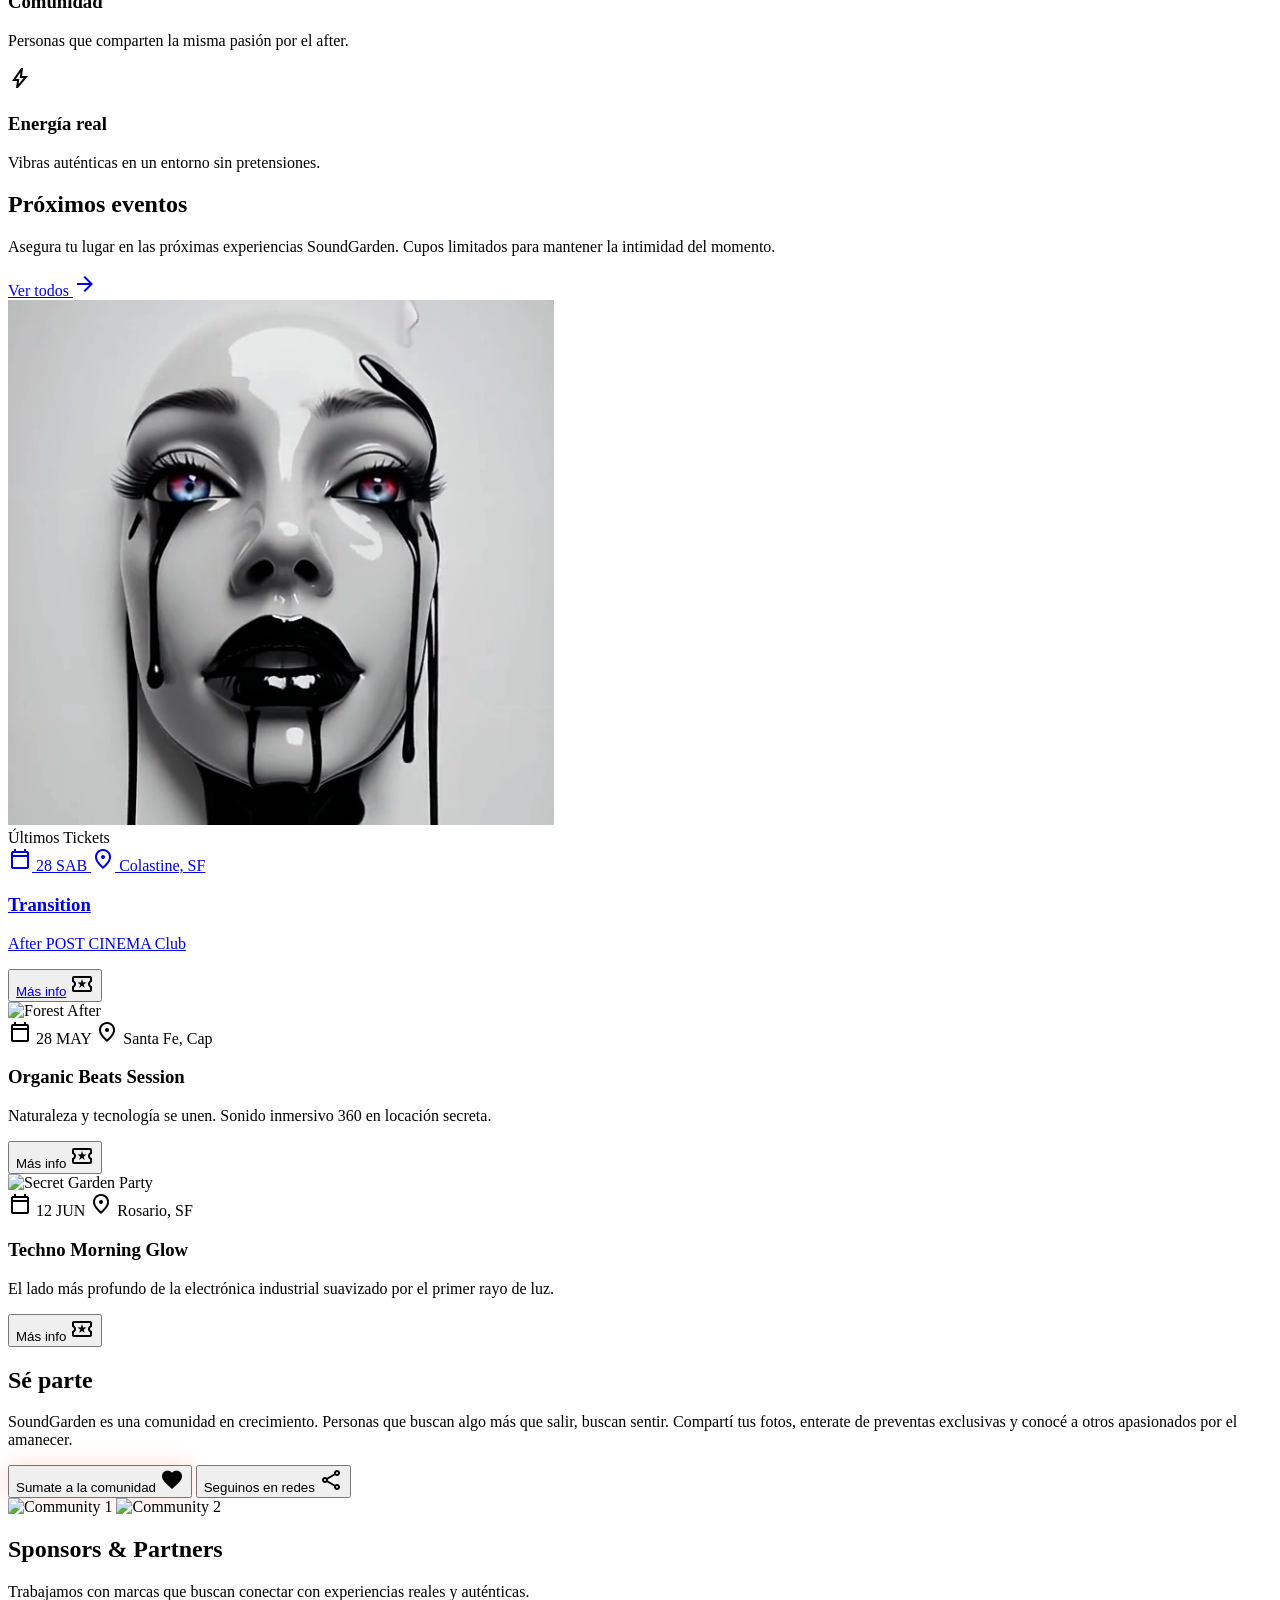
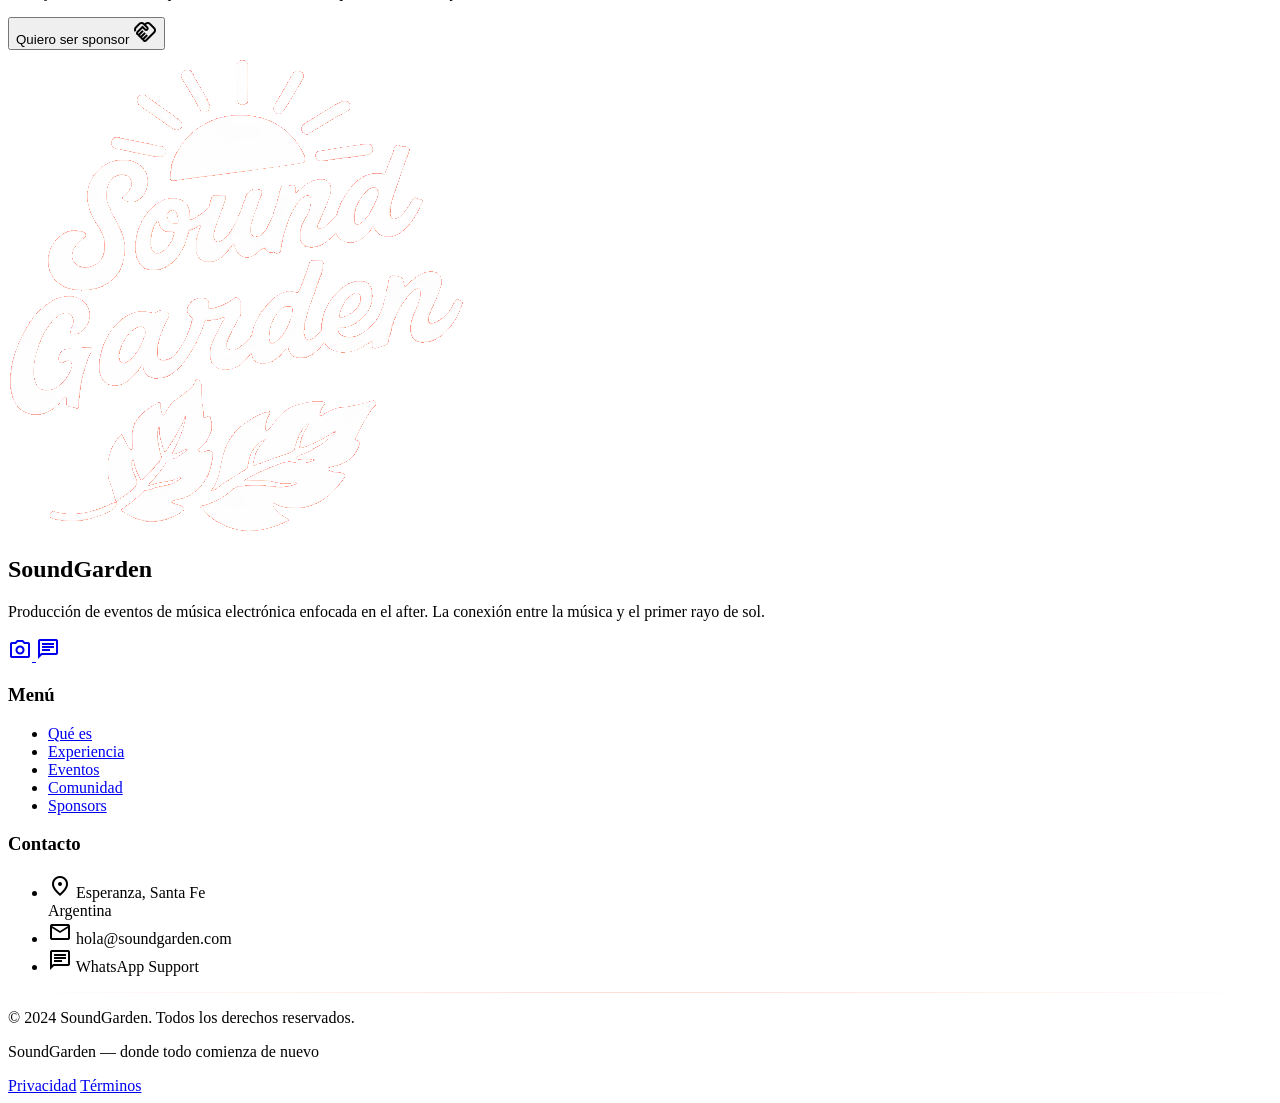
==== commit 964c82ac: "Add files via upload" ====
--- a/index.html
+++ b/index.html
@@ -259,13 +259,14 @@
 <div class="absolute top-4 right-4 bg-primary text-on-primary px-3 py-1 rounded-full text-xs font-bold uppercase tracking-wider">Últimos Tickets</div>
 </div>
 <div class="p-8">
+  <a href="transition_event.html">
 <div class="flex items-center gap-4 text-primary text-sm font-bold mb-4">
 <span class="flex items-center gap-1"><span class="material-symbols-outlined text-lg" data-icon="calendar_today">calendar_today</span> 28 SAB</span>
 <span class="flex items-center gap-1"><span class="material-symbols-outlined text-lg" data-icon="location_on">location_on</span> Colastine, SF</span>
 </div>
 <h3 class="font-headline font-bold text-2xl mb-4 text-white">Transition</h3>
 <p class="text-on-surface-variant text-sm leading-relaxed mb-8">After POST CINEMA Club</p>
-<a href="transition_event.html">
+
   <button  class="w-full py-4 border border-outline hover:border-primary hover:bg-primary hover:text-on-primary transition-all font-bold rounded-lg flex items-center justify-center gap-2" ><a href="transition_event.html">Más info</a>
                              <span class="material-symbols-outlined text-lg" data-icon="local_activity">local_activity</span>
 </button>
@@ -320,12 +321,14 @@
                     SoundGarden es una comunidad en crecimiento. Personas que buscan algo más que salir, buscan sentir. Compartí tus fotos, enterate de preventas exclusivas y conocé a otros apasionados por el amanecer.
                 </p>
 <div class="flex flex-wrap gap-4">
-<button class="bg-primary text-on-primary px-8 py-4 rounded-full font-bold transition-all glow-button flex items-center gap-3">
+  <a href="https://chat.whatsapp.com/GuzreHXo1Fq7jn2fE26njT?mode=gi_t"><button class="bg-primary text-on-primary px-8 py-4 rounded-full font-bold transition-all glow-button flex items-center gap-3">
                         Sumate a la comunidad <span class="material-symbols-outlined" data-icon="favorite" style="font-variation-settings: 'FILL' 1;">favorite</span>
-</button>
-<button class="bg-white/5 border border-white/10 px-8 py-4 rounded-full font-bold flex items-center gap-3 hover:bg-white/10 transition-all">
+</button></a>
+
+<a href="https://www.instagram.com/soundgarden.sf/" ><button class="bg-white/5 border border-white/10 px-8 py-4 rounded-full font-bold flex items-center gap-3 hover:bg-white/10 transition-all">
                         Seguinos en redes <span class="material-symbols-outlined" data-icon="share">share</span>
-</button>
+</button></a>
+
 </div>
 </div>
 <div class="md:w-1/2 grid grid-cols-2 gap-4">
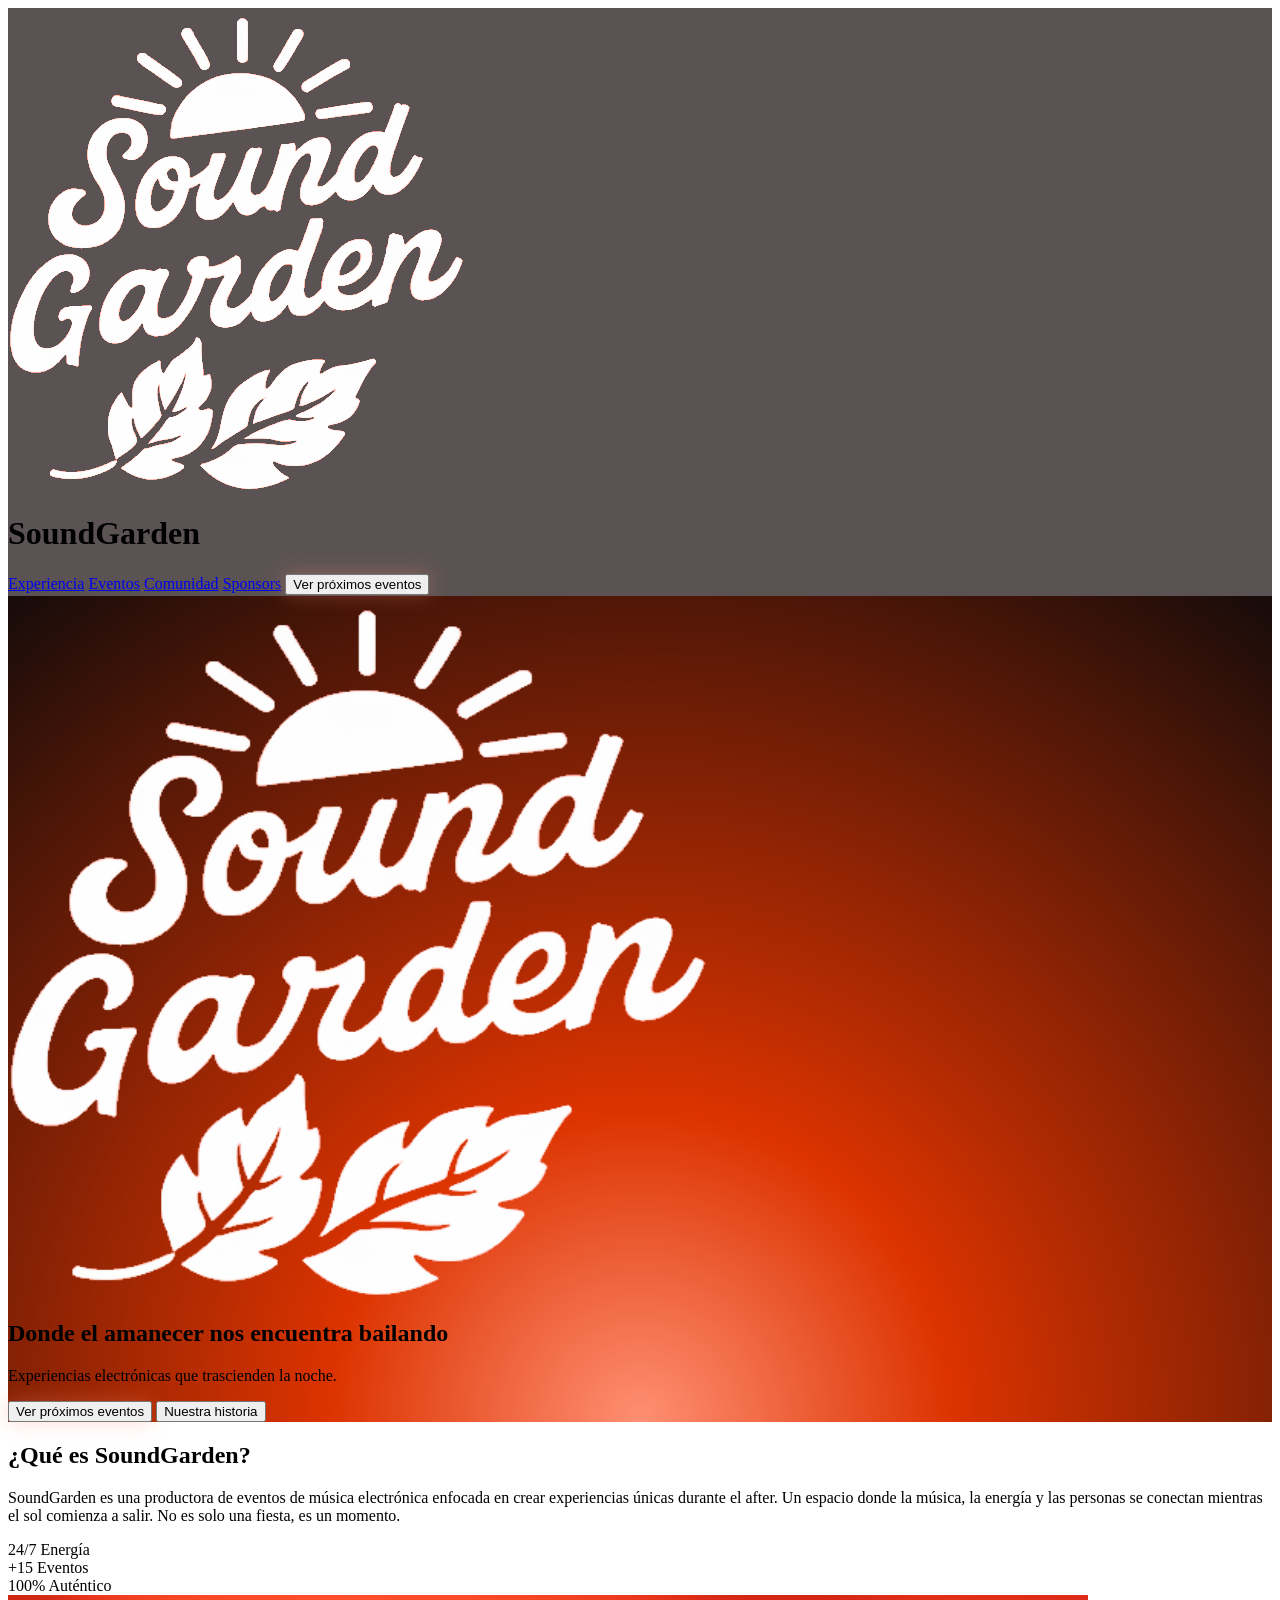
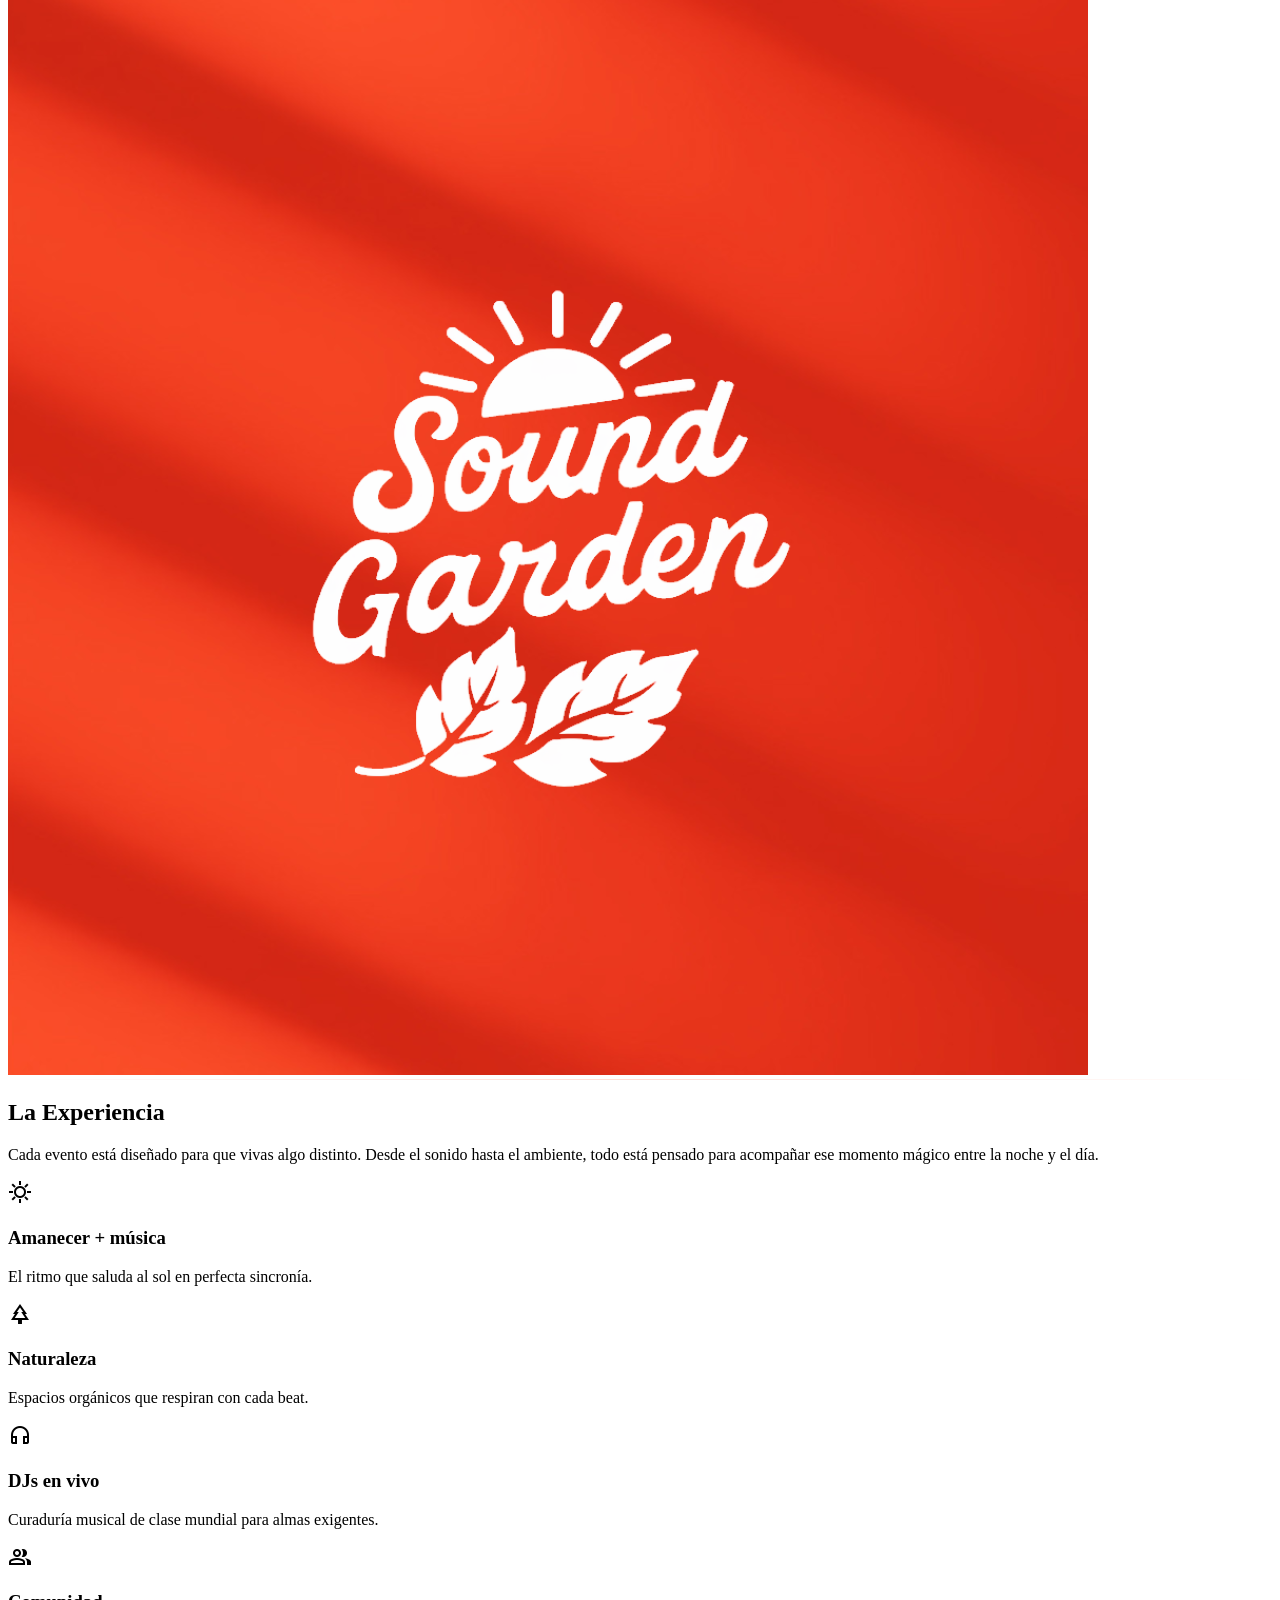
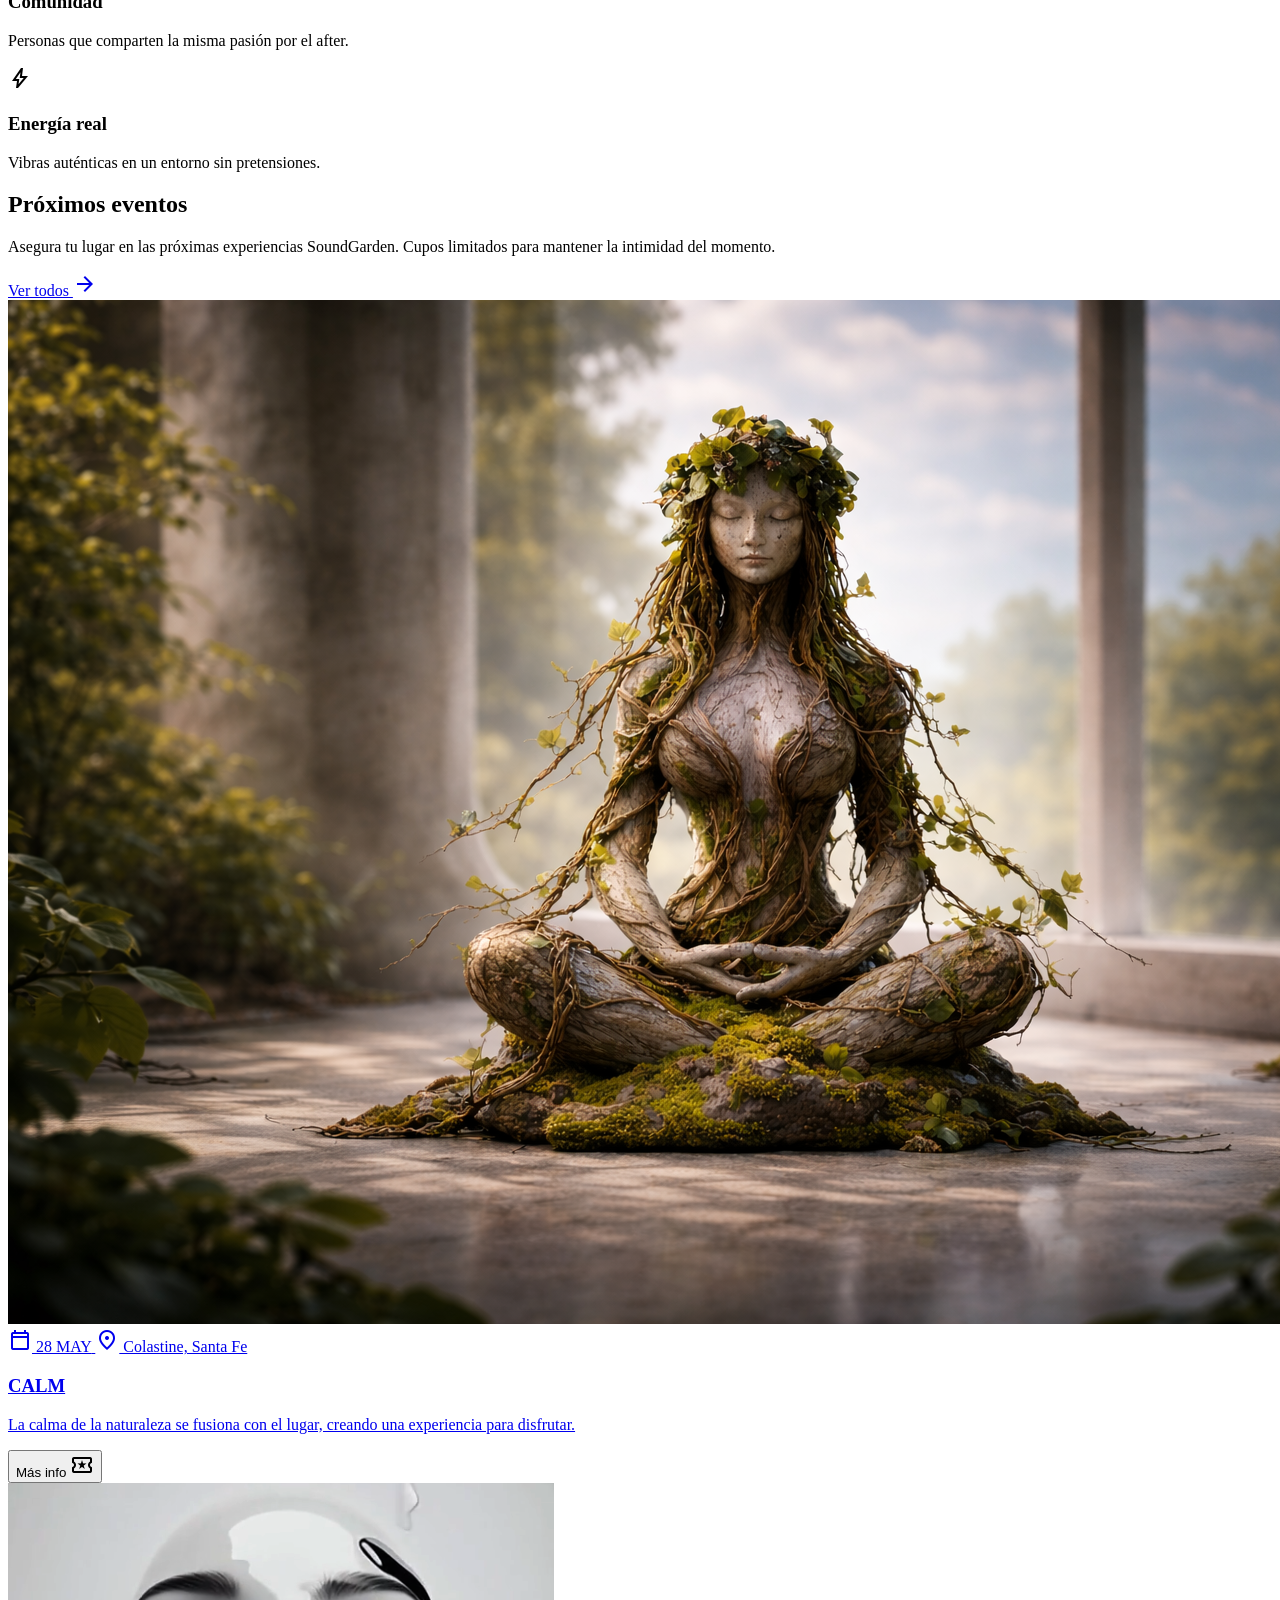
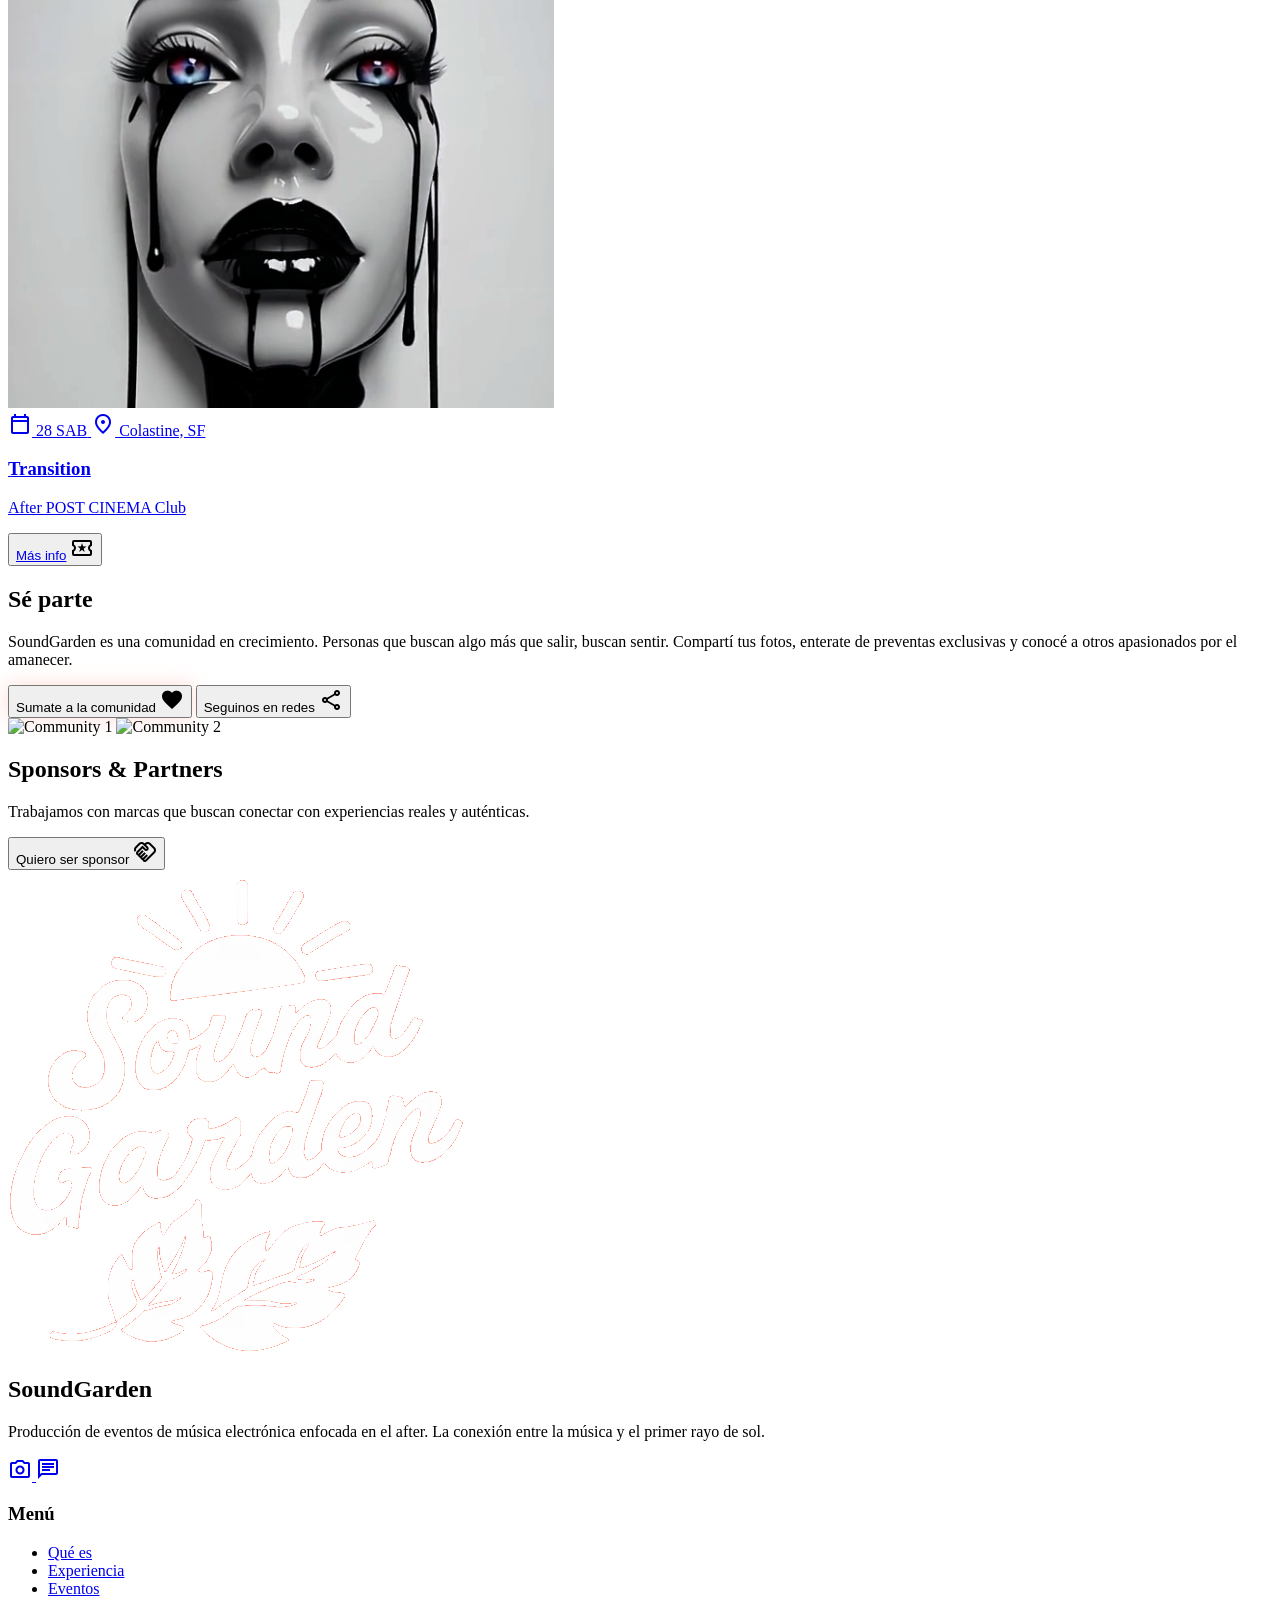
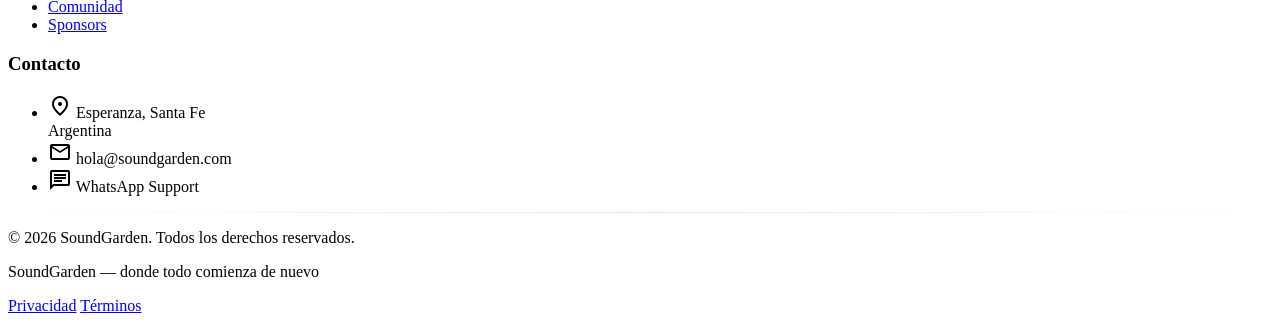
==== commit 61eb96a7: "Add files via upload" ====
--- a/index.html
+++ b/index.html
@@ -1,423 +1,500 @@
 <!DOCTYPE html>
 
-<html class="dark" lang="es"><head>
-<meta charset="utf-8"/>
-<meta content="width=device-width, initial-scale=1.0" name="viewport"/>
-<title>SoundGarden | Donde el amanecer nos encuentra bailando</title>
-<link href="https://fonts.googleapis.com/css2?family=Plus+Jakarta+Sans:wght@400;500;600;700;800&amp;family=Manrope:wght@400;500;600;700&amp;display=swap" rel="stylesheet"/>
-<link href="https://fonts.googleapis.com/css2?family=Material+Symbols+Outlined:wght,FILL@100..700,0..1&amp;display=swap" rel="stylesheet"/>
-<link href="https://fonts.googleapis.com/css2?family=Material+Symbols+Outlined:wght,FILL@100..700,0..1&amp;display=swap" rel="stylesheet"/>
-<script src="https://cdn.tailwindcss.com?plugins=forms,container-queries"></script>
-<script id="tailwind-config">
-      tailwind.config = {
-        darkMode: "class",
-        theme: {
-          extend: {
-            colors: {
-              "outline-variant": "#544443",
-              "surface-variant": "#322220",
-              "tertiary-fixed": "#ff9473",
-              "inverse-primary": "#b52900",
-              "on-primary-fixed": "#000000",
-              "secondary-fixed-dim": "#ffb0a7",
-              "on-error-container": "#ffb2b9",
-              "inverse-surface": "#fff8f7",
-              "on-surface-variant": "#bba6a4",
-              "tertiary-container": "#fe6f42",
-              "primary-dim": "#dc3300",
-              "on-primary-container": "#490b00",
-              "on-secondary": "#4a0003",
-              "surface-container-lowest": "#000000",
-              "on-tertiary-container": "#3d0b00",
-              "surface-container-highest": "#322220",
-              "primary-container": "#ff7856",
-              "secondary-container": "#a90111",
-              "surface-container-high": "#2b1c1a",
-              "surface-tint": "#ff8f73",
-              "on-secondary-fixed-variant": "#a60010",
-              "background": "#160b0a",
-              "tertiary-dim": "#ff7348",
-              "primary": "#ff8f73",
-              "surface-bright": "#3a2826",
-              "secondary": "#ff7166",
-              "on-tertiary": "#531300",
-              "secondary-dim": "#db322f",
-              "surface-container-low": "#1c100f",
-              "surface-container": "#241615",
-              "on-primary": "#5e1000",
-              "inverse-on-surface": "#615150",
-              "on-secondary-fixed": "#700007",
-              "primary-fixed": "#ff7856",
-              "on-background": "#fde6e3",
-              "error": "#ff6e84",
-              "outline": "#83716f",
-              "error-dim": "#d73357",
-              "surface": "#160b0a",
-              "on-tertiary-fixed-variant": "#6e1c00",
-              "tertiary-fixed-dim": "#ff7d55",
-              "tertiary": "#ff8762",
-              "on-secondary-container": "#ffdbd7",
-              "on-primary-fixed-variant": "#5a0f00",
-              "on-error": "#490013",
-              "primary-fixed-dim": "#ff5c34",
-              "secondary-fixed": "#ffc3bd",
-              "on-tertiary-fixed": "#340800",
-              "surface-dim": "#160b0a",
-              "error-container": "#a70138",
-              "on-surface": "#fde6e3"
+<html class="dark" lang="es">
+
+<head>
+    <meta charset="utf-8" />
+    <meta content="width=device-width, initial-scale=1.0" name="viewport" />
+    <title>SoundGarden | Donde el amanecer nos encuentra bailando</title>
+    <link
+        href="https://fonts.googleapis.com/css2?family=Plus+Jakarta+Sans:wght@400;500;600;700;800&amp;family=Manrope:wght@400;500;600;700&amp;display=swap"
+        rel="stylesheet" />
+    <link
+        href="https://fonts.googleapis.com/css2?family=Material+Symbols+Outlined:wght,FILL@100..700,0..1&amp;display=swap"
+        rel="stylesheet" />
+    <link
+        href="https://fonts.googleapis.com/css2?family=Material+Symbols+Outlined:wght,FILL@100..700,0..1&amp;display=swap"
+        rel="stylesheet" />
+    <script src="https://cdn.tailwindcss.com?plugins=forms,container-queries"></script>
+    <script id="tailwind-config">
+        tailwind.config = {
+            darkMode: "class",
+            theme: {
+                extend: {
+                    colors: {
+                        "outline-variant": "#544443",
+                        "surface-variant": "#322220",
+                        "tertiary-fixed": "#ff9473",
+                        "inverse-primary": "#b52900",
+                        "on-primary-fixed": "#000000",
+                        "secondary-fixed-dim": "#ffb0a7",
+                        "on-error-container": "#ffb2b9",
+                        "inverse-surface": "#fff8f7",
+                        "on-surface-variant": "#bba6a4",
+                        "tertiary-container": "#fe6f42",
+                        "primary-dim": "#dc3300",
+                        "on-primary-container": "#490b00",
+                        "on-secondary": "#4a0003",
+                        "surface-container-lowest": "#000000",
+                        "on-tertiary-container": "#3d0b00",
+                        "surface-container-highest": "#322220",
+                        "primary-container": "#ff7856",
+                        "secondary-container": "#a90111",
+                        "surface-container-high": "#2b1c1a",
+                        "surface-tint": "#ff8f73",
+                        "on-secondary-fixed-variant": "#a60010",
+                        "background": "#160b0a",
+                        "tertiary-dim": "#ff7348",
+                        "primary": "#ff8f73",
+                        "surface-bright": "#3a2826",
+                        "secondary": "#ff7166",
+                        "on-tertiary": "#531300",
+                        "secondary-dim": "#db322f",
+                        "surface-container-low": "#1c100f",
+                        "surface-container": "#241615",
+                        "on-primary": "#5e1000",
+                        "inverse-on-surface": "#615150",
+                        "on-secondary-fixed": "#700007",
+                        "primary-fixed": "#ff7856",
+                        "on-background": "#fde6e3",
+                        "error": "#ff6e84",
+                        "outline": "#83716f",
+                        "error-dim": "#d73357",
+                        "surface": "#160b0a",
+                        "on-tertiary-fixed-variant": "#6e1c00",
+                        "tertiary-fixed-dim": "#ff7d55",
+                        "tertiary": "#ff8762",
+                        "on-secondary-container": "#ffdbd7",
+                        "on-primary-fixed-variant": "#5a0f00",
+                        "on-error": "#490013",
+                        "primary-fixed-dim": "#ff5c34",
+                        "secondary-fixed": "#ffc3bd",
+                        "on-tertiary-fixed": "#340800",
+                        "surface-dim": "#160b0a",
+                        "error-container": "#a70138",
+                        "on-surface": "#fde6e3"
+                    },
+                    fontFamily: {
+                        "headline": ["Plus Jakarta Sans"],
+                        "body": ["Manrope"],
+                        "label": ["Manrope"]
+                    },
+                    borderRadius: { "DEFAULT": "1rem", "lg": "2rem", "xl": "3rem", "full": "9999px" },
+                },
             },
-            fontFamily: {
-              "headline": ["Plus Jakarta Sans"],
-              "body": ["Manrope"],
-              "label": ["Manrope"]
-            },
-            borderRadius: {"DEFAULT": "1rem", "lg": "2rem", "xl": "3rem", "full": "9999px"},
-          },
-        },
-      }
+        }
     </script>
-<style>
+    <style>
         .material-symbols-outlined {
             font-variation-settings: 'FILL' 0, 'wght' 400, 'GRAD' 0, 'opsz' 24;
         }
+
         .glass-nav {
             background: rgba(22, 11, 10, 0.7);
             backdrop-filter: blur(20px);
             border-bottom: 1px solid rgba(84, 68, 67, 0.2);
         }
+
         .sunrise-gradient {
             background: radial-gradient(circle at 50% 100%, #ff8f73 0%, #dc3300 30%, #160b0a 100%);
         }
+
         .sun-ray-divider {
             height: 1px;
             background: linear-gradient(90deg, transparent, #ff8f73 50%, transparent);
             opacity: 0.3;
         }
+
         .glow-button {
             box-shadow: 0 0 20px rgba(255, 143, 115, 0.3);
         }
+
         .glow-button:hover {
             box-shadow: 0 0 35px rgba(255, 143, 115, 0.5);
         }
     </style>
 </head>
+
 <body class="bg-background text-on-background font-body selection:bg-primary selection:text-on-primary">
-<!-- Shared Header (Integrated and modified for style context but strictly immutable structure where applicable) -->
-<header class="fixed top-0 left-0 right-0 z-50 glass-nav">
-<div class="max-w-[1280px] mx-auto px-6 h-20 flex items-center justify-between">
-<div class="flex items-center gap-3">
-<div class="w-10 h-10 text-primary">
-<img src="LOGO2.png" alt="">
-<path clip-rule="evenodd" d="M39.475 21.6262C40.358 21.4363 40.6863 21.5589 40.7581 21.5934C40.7876 21.655 40.8547 21.857 40.8082 22.3336C40.7408 23.0255 40.4502 24.0046 39.8572 25.2301C38.6799 27.6631 36.5085 30.6631 33.5858 33.5858C30.6631 36.5085 27.6632 38.6799 25.2301 39.8572C24.0046 40.4502 23.0255 40.7407 22.3336 40.8082C21.8571 40.8547 21.6551 40.7875 21.5934 40.7581C21.5589 40.6863 21.4363 40.358 21.6262 39.475C21.8562 38.4054 22.4689 36.9657 23.5038 35.2817C24.7575 33.2417 26.5497 30.9744 28.7621 28.762C30.9744 26.5497 33.2417 24.7574 35.2817 23.5037C36.9657 22.4689 38.4054 21.8562 39.475 21.6262ZM4.41189 29.2403L18.7597 43.5881C19.8813 44.7097 21.4027 44.9179 22.7217 44.7893C24.0585 44.659 25.5148 44.1631 26.9723 43.4579C29.9052 42.0387 33.2618 39.5667 36.4142 36.4142C39.5667 33.2618 42.0387 29.9052 43.4579 26.9723C44.1631 25.5148 44.659 24.0585 44.7893 22.7217C44.9179 21.4027 44.7097 19.8813 43.5881 18.7597L29.2403 4.41187C27.8527 3.02428 25.8765 3.02573 24.2861 3.36776C22.6081 3.72863 20.7334 4.58419 18.8396 5.74801C16.4978 7.18716 13.9881 9.18353 11.5858 11.5858C9.18354 13.988 7.18717 16.4978 5.74802 18.8396C4.58421 20.7334 3.72865 22.6081 3.36778 24.2861C3.02574 25.8765 3.02429 27.8527 4.41189 29.2403Z" fill="currentColor" fill-rule="evenodd"></path>
-</svg>
-</div>
-<h1 class="font-headline font-bold text-xl tracking-tight">SoundGarden</h1>
-</div>
-<nav class="hidden md:flex items-center gap-8">
-<a class="text-sm font-medium hover:text-primary transition-colors" href="#experiencia">Experiencia</a>
-<a class="text-sm font-medium hover:text-primary transition-colors" href="#eventos">Eventos</a>
-<a class="text-sm font-medium hover:text-primary transition-colors" href="#comunidad">Comunidad</a>
-<a class="text-sm font-medium hover:text-primary transition-colors" href="#sponsors">Sponsors</a>
-<button class="bg-primary text-on-primary px-6 py-2.5 rounded-full font-bold text-sm glow-button transition-all">
+    <!-- Shared Header (Integrated and modified for style context but strictly immutable structure where applicable) -->
+    <header class="fixed top-0 left-0 right-0 z-50 glass-nav">
+        <div class="max-w-[1280px] mx-auto px-6 h-20 flex items-center justify-between">
+            <div class="flex items-center gap-3">
+                <div class="w-10 h-10 text-primary">
+                    <img src="LOGO2.png" alt="">
+                    <path clip-rule="evenodd"
+                        d="M39.475 21.6262C40.358 21.4363 40.6863 21.5589 40.7581 21.5934C40.7876 21.655 40.8547 21.857 40.8082 22.3336C40.7408 23.0255 40.4502 24.0046 39.8572 25.2301C38.6799 27.6631 36.5085 30.6631 33.5858 33.5858C30.6631 36.5085 27.6632 38.6799 25.2301 39.8572C24.0046 40.4502 23.0255 40.7407 22.3336 40.8082C21.8571 40.8547 21.6551 40.7875 21.5934 40.7581C21.5589 40.6863 21.4363 40.358 21.6262 39.475C21.8562 38.4054 22.4689 36.9657 23.5038 35.2817C24.7575 33.2417 26.5497 30.9744 28.7621 28.762C30.9744 26.5497 33.2417 24.7574 35.2817 23.5037C36.9657 22.4689 38.4054 21.8562 39.475 21.6262ZM4.41189 29.2403L18.7597 43.5881C19.8813 44.7097 21.4027 44.9179 22.7217 44.7893C24.0585 44.659 25.5148 44.1631 26.9723 43.4579C29.9052 42.0387 33.2618 39.5667 36.4142 36.4142C39.5667 33.2618 42.0387 29.9052 43.4579 26.9723C44.1631 25.5148 44.659 24.0585 44.7893 22.7217C44.9179 21.4027 44.7097 19.8813 43.5881 18.7597L29.2403 4.41187C27.8527 3.02428 25.8765 3.02573 24.2861 3.36776C22.6081 3.72863 20.7334 4.58419 18.8396 5.74801C16.4978 7.18716 13.9881 9.18353 11.5858 11.5858C9.18354 13.988 7.18717 16.4978 5.74802 18.8396C4.58421 20.7334 3.72865 22.6081 3.36778 24.2861C3.02574 25.8765 3.02429 27.8527 4.41189 29.2403Z"
+                        fill="currentColor" fill-rule="evenodd"></path>
+                    </svg>
+                </div>
+                <h1 class="font-headline font-bold text-xl tracking-tight">SoundGarden</h1>
+            </div>
+            <nav class="hidden md:flex items-center gap-8">
+                <a class="text-sm font-medium hover:text-primary transition-colors" href="#experiencia">Experiencia</a>
+                <a class="text-sm font-medium hover:text-primary transition-colors" href="#eventos">Eventos</a>
+                <a class="text-sm font-medium hover:text-primary transition-colors" href="#comunidad">Comunidad</a>
+                <a class="text-sm font-medium hover:text-primary transition-colors" href="#sponsors">Sponsors</a>
+                <button
+                    class="bg-primary text-on-primary px-6 py-2.5 rounded-full font-bold text-sm glow-button transition-all">
                     Ver próximos eventos
                 </button>
-</nav>
-</div>
-</header>
-<!-- 1. Hero Section -->
-<section class="relative min-h-screen flex flex-col items-center justify-center sunrise-gradient px-6 pt-20">
-<div class="absolute inset-0 opacity-20 pointer-events-none" style="background-image: url('https://lh3.googleusercontent.com/aida-public/[base64]');"></div>
-<div class="relative z-10 flex flex-col items-center text-center max-w-4xl">
-<div class="mb-12 w-32 h-32 md:w-48 md:h-48 rounded-full bg-white/5 backdrop-blur-sm border border-white/10 flex items-center justify-center animate-pulse">
-<div class="w-20 h-20 md:w-32 md:h-32 text-primary">
-  <img src="LOGO2.png" width="700px" height="700px">
-</div>
-</div>
-<h1 class="font-headline font-extrabold text-5xl md:text-7xl lg:text-8xl text-white leading-tight tracking-tight mb-6">
+            </nav>
+        </div>
+    </header>
+    <!-- 1. Hero Section -->
+    <section class="relative min-h-screen flex flex-col items-center justify-center sunrise-gradient px-6 pt-20">
+        <div class="absolute inset-0 opacity-20 pointer-events-none"
+            style="background-image: url('events/calmwallpaper.png');">
+        </div>
+        <div class="relative z-10 flex flex-col items-center text-center max-w-4xl">
+            <div
+                class="mb-12 w-32 h-32 md:w-48 md:h-48 rounded-full bg-white/5 backdrop-blur-sm border border-white/10 flex items-center justify-center animate-pulse">
+                <div class="w-20 h-20 md:w-32 md:h-32 text-primary">
+                    <img src="LOGO2.png" width="700px" height="700px">
+                </div>
+            </div>
+            <h1
+                class="font-headline font-extrabold text-5xl md:text-7xl lg:text-8xl text-white leading-tight tracking-tight mb-6">
                 Donde el amanecer nos encuentra bailando
             </h1>
-<p class="font-body text-xl md:text-2xl text-on-surface-variant font-medium mb-10 max-w-2xl opacity-90">
+            <p class="font-body text-xl md:text-2xl text-on-surface-variant font-medium mb-10 max-w-2xl opacity-90">
                 Experiencias electrónicas que trascienden la noche.
             </p>
-<div class="flex flex-col sm:flex-row gap-4 items-center">
-<button class="bg-primary text-on-primary px-10 py-5 rounded-full font-bold text-lg glow-button transition-transform hover:scale-105">
+            <div class="flex flex-col sm:flex-row gap-4 items-center">
+                <button
+                    class="bg-primary text-on-primary px-10 py-5 rounded-full font-bold text-lg glow-button transition-transform hover:scale-105">
                     Ver próximos eventos
                 </button>
-<button class="bg-surface-variant/30 backdrop-blur-md border border-white/10 text-white px-10 py-5 rounded-full font-bold text-lg transition-all hover:bg-surface-variant/50">
+                <button
+                    class="bg-surface-variant/30 backdrop-blur-md border border-white/10 text-white px-10 py-5 rounded-full font-bold text-lg transition-all hover:bg-surface-variant/50">
                     Nuestra historia
                 </button>
-</div>
-</div>
-<!-- Sun decoration -->
-<div class="absolute bottom-[-100px] w-[500px] h-[500px] bg-primary rounded-full blur-[150px] opacity-20 -z-10"></div>
-</section>
-<!-- 2. About Section -->
-<section class="py-24 md:py-40 px-6 relative overflow-hidden bg-background">
-<div class="max-w-[1280px] mx-auto flex flex-col lg:flex-row items-center gap-16 lg:gap-32">
-<div class="flex-1 space-y-8">
-<h2 class="font-headline font-bold text-4xl md:text-5xl lg:text-6xl tracking-tight text-white">
+            </div>
+        </div>
+        <!-- Sun decoration -->
+        <div class="absolute bottom-[-100px] w-[500px] h-[500px] bg-primary rounded-full blur-[150px] opacity-20 -z-10">
+        </div>
+    </section>
+    <!-- 2. About Section -->
+    <section class="py-24 md:py-40 px-6 relative overflow-hidden bg-background">
+        <div class="max-w-[1280px] mx-auto flex flex-col lg:flex-row items-center gap-16 lg:gap-32">
+            <div class="flex-1 space-y-8">
+                <h2 class="font-headline font-bold text-4xl md:text-5xl lg:text-6xl tracking-tight text-white">
                     ¿Qué es SoundGarden?
                 </h2>
-<div class="w-24 h-1 bg-primary rounded-full"></div>
-<p class="font-body text-lg md:text-xl leading-relaxed text-on-surface-variant">
-                    SoundGarden es una productora de eventos de música electrónica enfocada en crear experiencias únicas durante el after. Un espacio donde la música, la energía y las personas se conectan mientras el sol comienza a salir. No es solo una fiesta, es un momento.
+                <div class="w-24 h-1 bg-primary rounded-full"></div>
+                <p class="font-body text-lg md:text-xl leading-relaxed text-on-surface-variant">
+                    SoundGarden es una productora de eventos de música electrónica enfocada en crear experiencias únicas
+                    durante el after. Un espacio donde la música, la energía y las personas se conectan mientras el sol
+                    comienza a salir. No es solo una fiesta, es un momento.
                 </p>
-<div class="flex gap-12 pt-4">
-<div>
-<span class="block text-4xl font-headline font-bold text-primary">24/7</span>
-<span class="text-sm text-on-surface-variant uppercase tracking-widest">Energía</span>
-</div>
-<div>
-<span class="block text-4xl font-headline font-bold text-primary">+15</span>
-<span class="text-sm text-on-surface-variant uppercase tracking-widest">Eventos</span>
-</div>
-<div>
-<span class="block text-4xl font-headline font-bold text-primary">100%</span>
-<span class="text-sm text-on-surface-variant uppercase tracking-widest">Auténtico</span>
-</div>
-</div>
-</div>
-<div class="flex-1 relative">
-<div class="relative z-10 rounded-xl overflow-hidden shadow-2xl rotate-3 transition-transform hover:rotate-0 duration-500 aspect-square max-w-md ml-auto">
-<img alt="SoundGarden experience" class="w-full h-full object-cover" data-alt="Cinematic shot of a crowd at a music festival dancing as the sun rises, warm orange light illuminating silhouettes and smoke" src="SoundGardenlogo.png"/>
-</div>
-<div class="absolute top-10 right-10 w-full h-full border-2 border-primary/20 rounded-xl -rotate-3 -z-10"></div>
-</div>
-</div>
-</section>
-<div class="sun-ray-divider"></div>
-<!-- 3. Experience Section -->
-<section class="py-24 md:py-40 px-6 bg-surface-container-lowest" id="experiencia">
-<div class="max-w-[1280px] mx-auto">
-<div class="text-center max-w-3xl mx-auto mb-20 space-y-6">
-<h2 class="font-headline font-bold text-4xl md:text-5xl tracking-tight text-white">La Experiencia</h2>
-<p class="font-body text-lg md:text-xl text-on-surface-variant">
-                    Cada evento está diseñado para que vivas algo distinto. Desde el sonido hasta el ambiente, todo está pensado para acompañar ese momento mágico entre la noche y el día.
+                <div class="flex gap-12 pt-4">
+                    <div>
+                        <span class="block text-4xl font-headline font-bold text-primary">24/7</span>
+                        <span class="text-sm text-on-surface-variant uppercase tracking-widest">Energía</span>
+                    </div>
+                    <div>
+                        <span class="block text-4xl font-headline font-bold text-primary">+15</span>
+                        <span class="text-sm text-on-surface-variant uppercase tracking-widest">Eventos</span>
+                    </div>
+                    <div>
+                        <span class="block text-4xl font-headline font-bold text-primary">100%</span>
+                        <span class="text-sm text-on-surface-variant uppercase tracking-widest">Auténtico</span>
+                    </div>
+                </div>
+            </div>
+            <div class="flex-1 relative">
+                <div
+                    class="relative z-10 rounded-xl overflow-hidden shadow-2xl rotate-3 transition-transform hover:rotate-0 duration-500 aspect-square max-w-md ml-auto">
+                    <img alt="SoundGarden experience" class="w-full h-full object-cover"
+                        data-alt="Cinematic shot of a crowd at a music festival dancing as the sun rises, warm orange light illuminating silhouettes and smoke"
+                        src="SoundGardenlogo.png" />
+                </div>
+                <div
+                    class="absolute top-10 right-10 w-full h-full border-2 border-primary/20 rounded-xl -rotate-3 -z-10">
+                </div>
+            </div>
+        </div>
+    </section>
+    <div class="sun-ray-divider"></div>
+    <!-- 3. Experience Section -->
+    <section class="py-24 md:py-40 px-6 bg-surface-container-lowest" id="experiencia">
+        <div class="max-w-[1280px] mx-auto">
+            <div class="text-center max-w-3xl mx-auto mb-20 space-y-6">
+                <h2 class="font-headline font-bold text-4xl md:text-5xl tracking-tight text-white">La Experiencia</h2>
+                <p class="font-body text-lg md:text-xl text-on-surface-variant">
+                    Cada evento está diseñado para que vivas algo distinto. Desde el sonido hasta el ambiente, todo está
+                    pensado para acompañar ese momento mágico entre la noche y el día.
                 </p>
-</div>
-<div class="grid grid-cols-1 md:grid-cols-3 lg:grid-cols-5 gap-6">
-<!-- Card 1 -->
-<div class="bg-surface-container rounded-lg p-8 border border-outline-variant/10 hover:border-primary/40 transition-all group flex flex-col items-center text-center">
-<div class="w-16 h-16 rounded-full bg-primary/10 flex items-center justify-center text-primary mb-6 group-hover:scale-110 transition-transform">
-<span class="material-symbols-outlined text-3xl" data-icon="sunny">sunny</span>
-</div>
-<h3 class="font-headline font-bold text-xl mb-3">Amanecer + música</h3>
-<p class="text-sm text-on-surface-variant leading-relaxed">El ritmo que saluda al sol en perfecta sincronía.</p>
-</div>
-<!-- Card 2 -->
-<div class="bg-surface-container rounded-lg p-8 border border-outline-variant/10 hover:border-primary/40 transition-all group flex flex-col items-center text-center">
-<div class="w-16 h-16 rounded-full bg-primary/10 flex items-center justify-center text-primary mb-6 group-hover:scale-110 transition-transform">
-<span class="material-symbols-outlined text-3xl" data-icon="park">park</span>
-</div>
-<h3 class="font-headline font-bold text-xl mb-3">Naturaleza</h3>
-<p class="text-sm text-on-surface-variant leading-relaxed">Espacios orgánicos que respiran con cada beat.</p>
-</div>
-<!-- Card 3 -->
-<div class="bg-surface-container rounded-lg p-8 border border-outline-variant/10 hover:border-primary/40 transition-all group flex flex-col items-center text-center">
-<div class="w-16 h-16 rounded-full bg-primary/10 flex items-center justify-center text-primary mb-6 group-hover:scale-110 transition-transform">
-<span class="material-symbols-outlined text-3xl" data-icon="headset">headset</span>
-</div>
-<h3 class="font-headline font-bold text-xl mb-3">DJs en vivo</h3>
-<p class="text-sm text-on-surface-variant leading-relaxed">Curaduría musical de clase mundial para almas exigentes.</p>
-</div>
-<!-- Card 4 -->
-<div class="bg-surface-container rounded-lg p-8 border border-outline-variant/10 hover:border-primary/40 transition-all group flex flex-col items-center text-center">
-<div class="w-16 h-16 rounded-full bg-primary/10 flex items-center justify-center text-primary mb-6 group-hover:scale-110 transition-transform">
-<span class="material-symbols-outlined text-3xl" data-icon="group">group</span>
-</div>
-<h3 class="font-headline font-bold text-xl mb-3">Comunidad</h3>
-<p class="text-sm text-on-surface-variant leading-relaxed">Personas que comparten la misma pasión por el after.</p>
-</div>
-<!-- Card 5 -->
-<div class="bg-surface-container rounded-lg p-8 border border-outline-variant/10 hover:border-primary/40 transition-all group flex flex-col items-center text-center">
-<div class="w-16 h-16 rounded-full bg-primary/10 flex items-center justify-center text-primary mb-6 group-hover:scale-110 transition-transform">
-<span class="material-symbols-outlined text-3xl" data-icon="bolt">bolt</span>
-</div>
-<h3 class="font-headline font-bold text-xl mb-3">Energía real</h3>
-<p class="text-sm text-on-surface-variant leading-relaxed">Vibras auténticas en un entorno sin pretensiones.</p>
-</div>
-</div>
-</div>
-</section>
-<!-- 4. Events Section -->
-<section class="py-24 md:py-40 px-6" id="eventos">
-<div class="max-w-[1280px] mx-auto">
-<div class="flex flex-col md:flex-row items-end justify-between mb-16 gap-6">
-<div>
-<h2 class="font-headline font-bold text-4xl md:text-5xl tracking-tight text-white mb-4">Próximos eventos</h2>
-<p class="font-body text-on-surface-variant max-w-xl">Asegura tu lugar en las próximas experiencias SoundGarden. Cupos limitados para mantener la intimidad del momento.</p>
-</div>
-<a class="text-primary font-bold flex items-center gap-2 group" href="#">
-                    Ver todos <span class="material-symbols-outlined group-hover:translate-x-1 transition-transform" data-icon="arrow_forward">arrow_forward</span>
-</a>
-</div>
-<div class="grid grid-cols-1 md:grid-cols-2 lg:grid-cols-3 gap-8">
-<!-- Event 1 -->
-<div class="bg-surface-container-low rounded-lg overflow-hidden group hover:bg-surface-container transition-colors shadow-lg">
-<div class="h-64 overflow-hidden relative">
-<img alt="Sunrise Afterparty" class="w-full h-full object-cover group-hover:scale-110 transition-transform duration-700" data-alt="Abstract colorful stage lights in a dense club atmosphere with beams of red and orange light cutting through smoke" src="events/Evento_Transition.png"/>
-<div class="absolute top-4 right-4 bg-primary text-on-primary px-3 py-1 rounded-full text-xs font-bold uppercase tracking-wider">Últimos Tickets</div>
-</div>
-<div class="p-8">
-  <a href="transition_event.html">
-<div class="flex items-center gap-4 text-primary text-sm font-bold mb-4">
-<span class="flex items-center gap-1"><span class="material-symbols-outlined text-lg" data-icon="calendar_today">calendar_today</span> 28 SAB</span>
-<span class="flex items-center gap-1"><span class="material-symbols-outlined text-lg" data-icon="location_on">location_on</span> Colastine, SF</span>
-</div>
-<h3 class="font-headline font-bold text-2xl mb-4 text-white">Transition</h3>
-<p class="text-on-surface-variant text-sm leading-relaxed mb-8">After POST CINEMA Club</p>
-
-  <button  class="w-full py-4 border border-outline hover:border-primary hover:bg-primary hover:text-on-primary transition-all font-bold rounded-lg flex items-center justify-center gap-2" ><a href="transition_event.html">Más info</a>
-                             <span class="material-symbols-outlined text-lg" data-icon="local_activity">local_activity</span>
-</button>
-</a>
-
-</div>
-</div>
-<!-- Event 2 -->
-<div class="bg-surface-container-low rounded-lg overflow-hidden group hover:bg-surface-container transition-colors shadow-lg">
-<div class="h-64 overflow-hidden relative">
-<img alt="Forest After" class="w-full h-full object-cover group-hover:scale-110 transition-transform duration-700" data-alt="Dreamy outdoor party setting in a lush forest clearing with soft warm lights strung between trees and dancers in the morning mist" src="https://lh3.googleusercontent.com/aida-public/[base64]"/>
-</div>
-<div class="p-8">
-<div class="flex items-center gap-4 text-primary text-sm font-bold mb-4">
-<span class="flex items-center gap-1"><span class="material-symbols-outlined text-lg" data-icon="calendar_today">calendar_today</span> 28 MAY</span>
-<span class="flex items-center gap-1"><span class="material-symbols-outlined text-lg" data-icon="location_on">location_on</span> Santa Fe, Cap</span>
-</div>
-<h3 class="font-headline font-bold text-2xl mb-4 text-white">Organic Beats Session</h3>
-<p class="text-on-surface-variant text-sm leading-relaxed mb-8">Naturaleza y tecnología se unen. Sonido inmersivo 360 en locación secreta.</p>
-<button class="w-full py-4 border border-outline hover:border-primary hover:bg-primary hover:text-on-primary transition-all font-bold rounded-lg flex items-center justify-center gap-2">
-                            Más info <span class="material-symbols-outlined text-lg" data-icon="local_activity">local_activity</span>
-</button>
-</div>
-</div>
-<!-- Event 3 -->
-<div class="bg-surface-container-low rounded-lg overflow-hidden group hover:bg-surface-container transition-colors shadow-lg">
-<div class="h-64 overflow-hidden relative">
-<img alt="Secret Garden Party" class="w-full h-full object-cover group-hover:scale-110 transition-transform duration-700" data-alt="Wide shot of a sophisticated outdoor DJ booth at dawn with high-end audio equipment and a backdrop of modern architectural structures" src="https://lh3.googleusercontent.com/aida-public/[base64]"/>
-</div>
-<div class="p-8">
-<div class="flex items-center gap-4 text-primary text-sm font-bold mb-4">
-<span class="flex items-center gap-1"><span class="material-symbols-outlined text-lg" data-icon="calendar_today">calendar_today</span> 12 JUN</span>
-<span class="flex items-center gap-1"><span class="material-symbols-outlined text-lg" data-icon="location_on">location_on</span> Rosario, SF</span>
-</div>
-<h3 class="font-headline font-bold text-2xl mb-4 text-white">Techno Morning Glow</h3>
-<p class="text-on-surface-variant text-sm leading-relaxed mb-8">El lado más profundo de la electrónica industrial suavizado por el primer rayo de luz.</p>
-<button class="w-full py-4 border border-outline hover:border-primary hover:bg-primary hover:text-on-primary transition-all font-bold rounded-lg flex items-center justify-center gap-2">
-                            Más info <span class="material-symbols-outlined text-lg" data-icon="local_activity">local_activity</span>
-</button>
-</div>
-</div>
-</div>
-</div>
-</section>
-<!-- 5. Community Section -->
-<section class="py-24 md:py-40 px-6 bg-surface-container-high relative overflow-hidden" id="comunidad">
-<div class="absolute top-0 right-0 w-1/2 h-full bg-gradient-to-l from-primary/5 to-transparent"></div>
-<div class="max-w-[1280px] mx-auto relative z-10 flex flex-col md:flex-row items-center gap-16">
-<div class="md:w-1/2">
-<h2 class="font-headline font-bold text-4xl md:text-5xl tracking-tight text-white mb-6">Sé parte</h2>
-<p class="font-body text-lg md:text-xl text-on-surface-variant mb-10 leading-relaxed">
-                    SoundGarden es una comunidad en crecimiento. Personas que buscan algo más que salir, buscan sentir. Compartí tus fotos, enterate de preventas exclusivas y conocé a otros apasionados por el amanecer.
+            </div>
+            <div class="grid grid-cols-1 md:grid-cols-3 lg:grid-cols-5 gap-6">
+                <!-- Card 1 -->
+                <div
+                    class="bg-surface-container rounded-lg p-8 border border-outline-variant/10 hover:border-primary/40 transition-all group flex flex-col items-center text-center">
+                    <div
+                        class="w-16 h-16 rounded-full bg-primary/10 flex items-center justify-center text-primary mb-6 group-hover:scale-110 transition-transform">
+                        <span class="material-symbols-outlined text-3xl" data-icon="sunny">sunny</span>
+                    </div>
+                    <h3 class="font-headline font-bold text-xl mb-3">Amanecer + música</h3>
+                    <p class="text-sm text-on-surface-variant leading-relaxed">El ritmo que saluda al sol en perfecta
+                        sincronía.</p>
+                </div>
+                <!-- Card 2 -->
+                <div
+                    class="bg-surface-container rounded-lg p-8 border border-outline-variant/10 hover:border-primary/40 transition-all group flex flex-col items-center text-center">
+                    <div
+                        class="w-16 h-16 rounded-full bg-primary/10 flex items-center justify-center text-primary mb-6 group-hover:scale-110 transition-transform">
+                        <span class="material-symbols-outlined text-3xl" data-icon="park">park</span>
+                    </div>
+                    <h3 class="font-headline font-bold text-xl mb-3">Naturaleza</h3>
+                    <p class="text-sm text-on-surface-variant leading-relaxed">Espacios orgánicos que respiran con cada
+                        beat.</p>
+                </div>
+                <!-- Card 3 -->
+                <div
+                    class="bg-surface-container rounded-lg p-8 border border-outline-variant/10 hover:border-primary/40 transition-all group flex flex-col items-center text-center">
+                    <div
+                        class="w-16 h-16 rounded-full bg-primary/10 flex items-center justify-center text-primary mb-6 group-hover:scale-110 transition-transform">
+                        <span class="material-symbols-outlined text-3xl" data-icon="headset">headset</span>
+                    </div>
+                    <h3 class="font-headline font-bold text-xl mb-3">DJs en vivo</h3>
+                    <p class="text-sm text-on-surface-variant leading-relaxed">Curaduría musical de clase mundial para
+                        almas exigentes.</p>
+                </div>
+                <!-- Card 4 -->
+                <div
+                    class="bg-surface-container rounded-lg p-8 border border-outline-variant/10 hover:border-primary/40 transition-all group flex flex-col items-center text-center">
+                    <div
+                        class="w-16 h-16 rounded-full bg-primary/10 flex items-center justify-center text-primary mb-6 group-hover:scale-110 transition-transform">
+                        <span class="material-symbols-outlined text-3xl" data-icon="group">group</span>
+                    </div>
+                    <h3 class="font-headline font-bold text-xl mb-3">Comunidad</h3>
+                    <p class="text-sm text-on-surface-variant leading-relaxed">Personas que comparten la misma pasión
+                        por el after.</p>
+                </div>
+                <!-- Card 5 -->
+                <div
+                    class="bg-surface-container rounded-lg p-8 border border-outline-variant/10 hover:border-primary/40 transition-all group flex flex-col items-center text-center">
+                    <div
+                        class="w-16 h-16 rounded-full bg-primary/10 flex items-center justify-center text-primary mb-6 group-hover:scale-110 transition-transform">
+                        <span class="material-symbols-outlined text-3xl" data-icon="bolt">bolt</span>
+                    </div>
+                    <h3 class="font-headline font-bold text-xl mb-3">Energía real</h3>
+                    <p class="text-sm text-on-surface-variant leading-relaxed">Vibras auténticas en un entorno sin
+                        pretensiones.</p>
+                </div>
+            </div>
+        </div>
+    </section>
+    <!-- 4. Events Section -->
+    <section class="py-24 md:py-40 px-6" id="eventos">
+        <div class="max-w-[1280px] mx-auto">
+            <div class="flex flex-col md:flex-row items-end justify-between mb-16 gap-6">
+                <div>
+                    <h2 class="font-headline font-bold text-4xl md:text-5xl tracking-tight text-white mb-4">Próximos
+                        eventos</h2>
+                    <p class="font-body text-on-surface-variant max-w-xl">Asegura tu lugar en las próximas experiencias
+                        SoundGarden. Cupos limitados para mantener la intimidad del momento.</p>
+                </div>
+                <a class="text-primary font-bold flex items-center gap-2 group" href="#">
+                    Ver todos <span class="material-symbols-outlined group-hover:translate-x-1 transition-transform"
+                        data-icon="arrow_forward">arrow_forward</span>
+                </a>
+            </div>
+            <div class="grid grid-cols-1 md:grid-cols-2 lg:grid-cols-3 gap-8">
+                <!-- Event 1 -->
+
+                <!-- Event 2 -->
+                <div
+                    class="bg-surface-container-low rounded-lg overflow-hidden group hover:bg-surface-container transition-colors shadow-lg">
+                    <div class="h-64 overflow-hidden relative">
+                        <img alt="Forest After"
+                            class="w-full h-full object-cover group-hover:scale-110 transition-transform duration-700"
+                            data-alt="Dreamy outdoor party setting in a lush forest clearing with soft warm lights strung between trees and dancers in the morning mist"
+                            src="events/calmwallpaper.png" />
+                    </div>
+                    <div class="p-8">
+                        <a href="calm_event.html"><div class="flex items-center gap-4 text-primary text-sm font-bold mb-4">
+                            <span class="flex items-center gap-1"><span class="material-symbols-outlined text-lg"
+                                    data-icon="calendar_today">calendar_today</span> 28 MAY</span>
+                            <span class="flex items-center gap-1"><span class="material-symbols-outlined text-lg"
+                                    data-icon="location_on">location_on</span> Colastine, Santa Fe</span>
+                        </div>
+                        <h3 class="font-headline font-bold text-2xl mb-4 text-white">CALM</h3>
+                        <p class="text-on-surface-variant text-sm leading-relaxed mb-8">La calma de la naturaleza se
+                            fusiona con el lugar, creando una experiencia para disfrutar.</p>
+                        <button
+                            class="w-full py-4 border border-outline hover:border-primary hover:bg-primary hover:text-on-primary transition-all font-bold rounded-lg flex items-center justify-center gap-2">
+                            Más info <span class="material-symbols-outlined text-lg"
+                                data-icon="local_activity">local_activity</span>
+                        </button>
+                    </div></a>
+                </div>
+
+                <div
+                    class="bg-surface-container-low rounded-lg overflow-hidden group hover:bg-surface-container transition-colors shadow-lg">
+                    <div class="h-64 overflow-hidden relative">
+                        <img alt="Sunrise Afterparty"
+                            class="w-full h-full object-cover group-hover:scale-110 transition-transform duration-700"
+                            data-alt="Abstract colorful stage lights in a dense club atmosphere with beams of red and orange light cutting through smoke"
+                            src="events/Evento_Transition.png" />
+<!--                         <div
+                            class="absolute top-4 right-4 bg-primary text-on-primary px-3 py-1 rounded-full text-xs font-bold uppercase tracking-wider">
+                            Últimos Tickets</div> -->
+                    </div>
+                    <div class="p-8">
+                        <a href="transition_event.html">
+                            <div class="flex items-center gap-4 text-primary text-sm font-bold mb-4">
+                                <span class="flex items-center gap-1"><span class="material-symbols-outlined text-lg"
+                                        data-icon="calendar_today">calendar_today</span> 28 SAB</span>
+                                <span class="flex items-center gap-1"><span class="material-symbols-outlined text-lg"
+                                        data-icon="location_on">location_on</span> Colastine, SF</span>
+                            </div>
+                            <h3 class="font-headline font-bold text-2xl mb-4 text-white">Transition</h3>
+                            <p class="text-on-surface-variant text-sm leading-relaxed mb-8">After POST CINEMA Club</p>
+
+                            <button
+                                class="w-full py-4 border border-outline hover:border-primary hover:bg-primary hover:text-on-primary transition-all font-bold rounded-lg flex items-center justify-center gap-2"><a
+                                    href="transition_event.html">Más info</a>
+                                <span class="material-symbols-outlined text-lg"
+                                    data-icon="local_activity">local_activity</span>
+                            </button>
+                        </a>
+
+                    </div>
+                </div>
+                <!-- Event 3 -->
+            </div>
+        </div>
+    </section>
+    <!-- 5. Community Section -->
+    <section class="py-24 md:py-40 px-6 bg-surface-container-high relative overflow-hidden" id="comunidad">
+        <div class="absolute top-0 right-0 w-1/2 h-full bg-gradient-to-l from-primary/5 to-transparent"></div>
+        <div class="max-w-[1280px] mx-auto relative z-10 flex flex-col md:flex-row items-center gap-16">
+            <div class="md:w-1/2">
+                <h2 class="font-headline font-bold text-4xl md:text-5xl tracking-tight text-white mb-6">Sé parte</h2>
+                <p class="font-body text-lg md:text-xl text-on-surface-variant mb-10 leading-relaxed">
+                    SoundGarden es una comunidad en crecimiento. Personas que buscan algo más que salir, buscan sentir.
+                    Compartí tus fotos, enterate de preventas exclusivas y conocé a otros apasionados por el amanecer.
                 </p>
-<div class="flex flex-wrap gap-4">
-  <a href="https://chat.whatsapp.com/GuzreHXo1Fq7jn2fE26njT?mode=gi_t"><button class="bg-primary text-on-primary px-8 py-4 rounded-full font-bold transition-all glow-button flex items-center gap-3">
-                        Sumate a la comunidad <span class="material-symbols-outlined" data-icon="favorite" style="font-variation-settings: 'FILL' 1;">favorite</span>
-</button></a>
-
-<a href="https://www.instagram.com/soundgarden.sf/" ><button class="bg-white/5 border border-white/10 px-8 py-4 rounded-full font-bold flex items-center gap-3 hover:bg-white/10 transition-all">
-                        Seguinos en redes <span class="material-symbols-outlined" data-icon="share">share</span>
-</button></a>
-
-</div>
-</div>
-<div class="md:w-1/2 grid grid-cols-2 gap-4">
-<img alt="Community 1" class="rounded-lg shadow-xl" data-alt="Tightly cropped shot of a group of friends laughing and embracing in the warm early morning light of an outdoor party" src="https://lh3.googleusercontent.com/aida-public/[base64]"/>
-<img alt="Community 2" class="rounded-lg shadow-xl mt-8" data-alt="Dynamic shot of a person with colorful makeup dancing with eyes closed, bathed in soft glowing orange sunlight" src="https://lh3.googleusercontent.com/aida-public/[base64]"/>
-</div>
-</div>
-</section>
-<!-- 6. Sponsors Section -->
-<section class="py-24 md:py-32 px-6" id="sponsors">
-<div class="max-w-[1280px] mx-auto text-center">
-<h2 class="font-headline font-bold text-3xl md:text-4xl tracking-tight text-white mb-6">Sponsors &amp; Partners</h2>
-<p class="font-body text-on-surface-variant max-w-2xl mx-auto mb-16">
+                <div class="flex flex-wrap gap-4">
+                    <a href="https://chat.whatsapp.com/GuzreHXo1Fq7jn2fE26njT?mode=gi_t"><button
+                            class="bg-primary text-on-primary px-8 py-4 rounded-full font-bold transition-all glow-button flex items-center gap-3">
+                            Sumate a la comunidad <span class="material-symbols-outlined" data-icon="favorite"
+                                style="font-variation-settings: 'FILL' 1;">favorite</span>
+                        </button></a>
+
+                    <a href="https://www.instagram.com/soundgarden.sf/"><button
+                            class="bg-white/5 border border-white/10 px-8 py-4 rounded-full font-bold flex items-center gap-3 hover:bg-white/10 transition-all">
+                            Seguinos en redes <span class="material-symbols-outlined" data-icon="share">share</span>
+                        </button></a>
+
+                </div>
+            </div>
+            <div class="md:w-1/2 grid grid-cols-2 gap-4">
+                <img alt="Community 1" class="rounded-lg shadow-xl"
+                    data-alt="Tightly cropped shot of a group of friends laughing and embracing in the warm early morning light of an outdoor party"
+                    src="https://lh3.googleusercontent.com/aida-public/[base64]" />
+                <img alt="Community 2" class="rounded-lg shadow-xl mt-8"
+                    data-alt="Dynamic shot of a person with colorful makeup dancing with eyes closed, bathed in soft glowing orange sunlight"
+                    src="https://lh3.googleusercontent.com/aida-public/[base64]" />
+            </div>
+        </div>
+    </section>
+    <!-- 6. Sponsors Section -->
+    <section class="py-24 md:py-32 px-6" id="sponsors">
+        <div class="max-w-[1280px] mx-auto text-center">
+            <h2 class="font-headline font-bold text-3xl md:text-4xl tracking-tight text-white mb-6">Sponsors &amp;
+                Partners</h2>
+            <p class="font-body text-on-surface-variant max-w-2xl mx-auto mb-16">
                 Trabajamos con marcas que buscan conectar con experiencias reales y auténticas.
             </p>
-<div class="flex flex-wrap justify-center items-center gap-12 md:gap-24 opacity-50 grayscale hover:grayscale-0 transition-all">
-<div class="h-12 w-32 bg-on-surface-variant/20 rounded-md"></div>
-<div class="h-12 w-32 bg-on-surface-variant/20 rounded-md"></div>
-<div class="h-12 w-32 bg-on-surface-variant/20 rounded-md"></div>
-<div class="h-12 w-32 bg-on-surface-variant/20 rounded-md"></div>
-<div class="h-12 w-32 bg-on-surface-variant/20 rounded-md"></div>
-</div>
-<button class="mt-20 text-primary font-bold border-b-2 border-primary/30 hover:border-primary transition-all pb-1 inline-flex items-center gap-2">
-                Quiero ser sponsor <span class="material-symbols-outlined text-lg" data-icon="handshake">handshake</span>
-</button>
-</div>
-</section>
-<!-- 7. Footer Section -->
-<footer class="bg-surface-container-low pt-24 pb-12 px-6">
-<div class="max-w-[1280px] mx-auto">
-<div class="grid grid-cols-1 md:grid-cols-4 gap-16 mb-24">
-<div class="col-span-1 md:col-span-2 space-y-8">
-<div class="flex items-center gap-3 text-primary">
-<div class="w-10 h-10">
-<img src="LOGO2.png" alt="">
-<path clip-rule="evenodd" d="M39.475 21.6262C40.358 21.4363 40.6863 21.5589 40.7581 21.5934C40.7876 21.655 40.8547 21.857 40.8082 22.3336C40.7408 23.0255 40.4502 24.0046 39.8572 25.2301C38.6799 27.6631 36.5085 30.6631 33.5858 33.5858C30.6631 36.5085 27.6632 38.6799 25.2301 39.8572C24.0046 40.4502 23.0255 40.7407 22.3336 40.8082C21.8571 40.8547 21.6551 40.7875 21.5934 40.7581C21.5589 40.6863 21.4363 40.358 21.6262 39.475C21.8562 38.4054 22.4689 36.9657 23.5038 35.2817C24.7575 33.2417 26.5497 30.9744 28.7621 28.762C30.9744 26.5497 33.2417 24.7574 35.2817 23.5037C36.9657 22.4689 38.4054 21.8562 39.475 21.6262ZM4.41189 29.2403L18.7597 43.5881C19.8813 44.7097 21.4027 44.9179 22.7217 44.7893C24.0585 44.659 25.5148 44.1631 26.9723 43.4579C29.9052 42.0387 33.2618 39.5667 36.4142 36.4142C39.5667 33.2618 42.0387 29.9052 43.4579 26.9723C44.1631 25.5148 44.659 24.0585 44.7893 22.7217C44.9179 21.4027 44.7097 19.8813 43.5881 18.7597L29.2403 4.41187C27.8527 3.02428 25.8765 3.02573 24.2861 3.36776C22.6081 3.72863 20.7334 4.58419 18.8396 5.74801C16.4978 7.18716 13.9881 9.18353 11.5858 11.5858C9.18354 13.988 7.18717 16.4978 5.74802 18.8396C4.58421 20.7334 3.72865 22.6081 3.36778 24.2861C3.02574 25.8765 3.02429 27.8527 4.41189 29.2403Z" fill="currentColor" fill-rule="evenodd"></path>
-</svg>
-</div>
-<h2 class="font-headline font-bold text-2xl tracking-tight text-white">SoundGarden</h2>
-</div>
-<p class="font-body text-on-surface-variant max-w-sm">
-                        Producción de eventos de música electrónica enfocada en el after. La conexión entre la música y el primer rayo de sol.
+            <div
+                class="flex flex-wrap justify-center items-center gap-12 md:gap-24 opacity-50 grayscale hover:grayscale-0 transition-all">
+                <div class="h-12 w-32 bg-on-surface-variant/20 rounded-md"></div>
+                <div class="h-12 w-32 bg-on-surface-variant/20 rounded-md"></div>
+                <div class="h-12 w-32 bg-on-surface-variant/20 rounded-md"></div>
+                <div class="h-12 w-32 bg-on-surface-variant/20 rounded-md"></div>
+                <div class="h-12 w-32 bg-on-surface-variant/20 rounded-md"></div>
+            </div>
+            <button
+                class="mt-20 text-primary font-bold border-b-2 border-primary/30 hover:border-primary transition-all pb-1 inline-flex items-center gap-2">
+                Quiero ser sponsor <span class="material-symbols-outlined text-lg"
+                    data-icon="handshake">handshake</span>
+            </button>
+        </div>
+    </section>
+    <!-- 7. Footer Section -->
+    <footer class="bg-surface-container-low pt-24 pb-12 px-6">
+        <div class="max-w-[1280px] mx-auto">
+            <div class="grid grid-cols-1 md:grid-cols-4 gap-16 mb-24">
+                <div class="col-span-1 md:col-span-2 space-y-8">
+                    <div class="flex items-center gap-3 text-primary">
+                        <div class="w-10 h-10">
+                            <img src="LOGO2.png" alt="">
+                            <path clip-rule="evenodd"
+                                d="M39.475 21.6262C40.358 21.4363 40.6863 21.5589 40.7581 21.5934C40.7876 21.655 40.8547 21.857 40.8082 22.3336C40.7408 23.0255 40.4502 24.0046 39.8572 25.2301C38.6799 27.6631 36.5085 30.6631 33.5858 33.5858C30.6631 36.5085 27.6632 38.6799 25.2301 39.8572C24.0046 40.4502 23.0255 40.7407 22.3336 40.8082C21.8571 40.8547 21.6551 40.7875 21.5934 40.7581C21.5589 40.6863 21.4363 40.358 21.6262 39.475C21.8562 38.4054 22.4689 36.9657 23.5038 35.2817C24.7575 33.2417 26.5497 30.9744 28.7621 28.762C30.9744 26.5497 33.2417 24.7574 35.2817 23.5037C36.9657 22.4689 38.4054 21.8562 39.475 21.6262ZM4.41189 29.2403L18.7597 43.5881C19.8813 44.7097 21.4027 44.9179 22.7217 44.7893C24.0585 44.659 25.5148 44.1631 26.9723 43.4579C29.9052 42.0387 33.2618 39.5667 36.4142 36.4142C39.5667 33.2618 42.0387 29.9052 43.4579 26.9723C44.1631 25.5148 44.659 24.0585 44.7893 22.7217C44.9179 21.4027 44.7097 19.8813 43.5881 18.7597L29.2403 4.41187C27.8527 3.02428 25.8765 3.02573 24.2861 3.36776C22.6081 3.72863 20.7334 4.58419 18.8396 5.74801C16.4978 7.18716 13.9881 9.18353 11.5858 11.5858C9.18354 13.988 7.18717 16.4978 5.74802 18.8396C4.58421 20.7334 3.72865 22.6081 3.36778 24.2861C3.02574 25.8765 3.02429 27.8527 4.41189 29.2403Z"
+                                fill="currentColor" fill-rule="evenodd"></path>
+                            </svg>
+                        </div>
+                        <h2 class="font-headline font-bold text-2xl tracking-tight text-white">SoundGarden</h2>
+                    </div>
+                    <p class="font-body text-on-surface-variant max-w-sm">
+                        Producción de eventos de música electrónica enfocada en el after. La conexión entre la música y
+                        el primer rayo de sol.
                     </p>
-<div class="flex gap-6">
-<a class="w-12 h-12 rounded-full border border-outline-variant/30 flex items-center justify-center hover:bg-primary hover:text-on-primary transition-all" href="#">
-<span class="material-symbols-outlined" data-icon="photo_camera">photo_camera</span>
-</a>
-<a class="w-12 h-12 rounded-full border border-outline-variant/30 flex items-center justify-center hover:bg-primary hover:text-on-primary transition-all" href="#">
-<span class="material-symbols-outlined" data-icon="message">message</span>
-</a>
-</div>
-</div>
-<div class="space-y-6">
-<h3 class="font-headline font-bold text-white">Menú</h3>
-<ul class="space-y-4 text-on-surface-variant">
-<li><a class="hover:text-primary transition-colors" href="#">Qué es</a></li>
-<li><a class="hover:text-primary transition-colors" href="#experiencia">Experiencia</a></li>
-<li><a class="hover:text-primary transition-colors" href="#eventos">Eventos</a></li>
-<li><a class="hover:text-primary transition-colors" href="#comunidad">Comunidad</a></li>
-<li><a class="hover:text-primary transition-colors" href="#sponsors">Sponsors</a></li>
-</ul>
-</div>
-<div class="space-y-6">
-<h3 class="font-headline font-bold text-white">Contacto</h3>
-<ul class="space-y-4 text-on-surface-variant">
-<li class="flex items-start gap-3">
-<span class="material-symbols-outlined text-primary" data-icon="location_on">location_on</span>
-<span>Esperanza, Santa Fe<br/>Argentina</span>
-</li>
-<li class="flex items-center gap-3">
-<span class="material-symbols-outlined text-primary" data-icon="mail">mail</span>
-<span>hola@soundgarden.com</span>
-</li>
-<li class="flex items-center gap-3">
-<span class="material-symbols-outlined text-primary" data-icon="chat">chat</span>
-<span>WhatsApp Support</span>
-</li>
-</ul>
-</div>
-</div>
-<div class="sun-ray-divider mb-12"></div>
-<div class="flex flex-col md:flex-row items-center justify-between gap-6 text-sm text-on-surface-variant/60 font-medium">
-<p>© 2024 SoundGarden. Todos los derechos reservados.</p>
-<p class="italic text-primary/80">SoundGarden — donde todo comienza de nuevo</p>
-<div class="flex gap-8">
-<a class="hover:text-white transition-colors" href="#">Privacidad</a>
-<a class="hover:text-white transition-colors" href="#">Términos</a>
-</div>
-</div>
-</div>
-</footer>
-</body></html>+                    <div class="flex gap-6">
+                        <a class="w-12 h-12 rounded-full border border-outline-variant/30 flex items-center justify-center hover:bg-primary hover:text-on-primary transition-all"
+                            href="#">
+                            <span class="material-symbols-outlined" data-icon="photo_camera">photo_camera</span>
+                        </a>
+                        <a class="w-12 h-12 rounded-full border border-outline-variant/30 flex items-center justify-center hover:bg-primary hover:text-on-primary transition-all"
+                            href="#">
+                            <span class="material-symbols-outlined" data-icon="message">message</span>
+                        </a>
+                    </div>
+                </div>
+                <div class="space-y-6">
+                    <h3 class="font-headline font-bold text-white">Menú</h3>
+                    <ul class="space-y-4 text-on-surface-variant">
+                        <li><a class="hover:text-primary transition-colors" href="#">Qué es</a></li>
+                        <li><a class="hover:text-primary transition-colors" href="#experiencia">Experiencia</a></li>
+                        <li><a class="hover:text-primary transition-colors" href="#eventos">Eventos</a></li>
+                        <li><a class="hover:text-primary transition-colors" href="#comunidad">Comunidad</a></li>
+                        <li><a class="hover:text-primary transition-colors" href="#sponsors">Sponsors</a></li>
+                    </ul>
+                </div>
+                <div class="space-y-6">
+                    <h3 class="font-headline font-bold text-white">Contacto</h3>
+                    <ul class="space-y-4 text-on-surface-variant">
+                        <li class="flex items-start gap-3">
+                            <span class="material-symbols-outlined text-primary"
+                                data-icon="location_on">location_on</span>
+                            <span>Esperanza, Santa Fe<br />Argentina</span>
+                        </li>
+                        <li class="flex items-center gap-3">
+                            <span class="material-symbols-outlined text-primary" data-icon="mail">mail</span>
+                            <span>hola@soundgarden.com</span>
+                        </li>
+                        <li class="flex items-center gap-3">
+                            <span class="material-symbols-outlined text-primary" data-icon="chat">chat</span>
+                            <span>WhatsApp Support</span>
+                        </li>
+                    </ul>
+                </div>
+            </div>
+            <div class="sun-ray-divider mb-12"></div>
+            <div
+                class="flex flex-col md:flex-row items-center justify-between gap-6 text-sm text-on-surface-variant/60 font-medium">
+                <p>© 2026 SoundGarden. Todos los derechos reservados.</p>
+                <p class="italic text-primary/80">SoundGarden — donde todo comienza de nuevo</p>
+                <div class="flex gap-8">
+                    <a class="hover:text-white transition-colors" href="#">Privacidad</a>
+                    <a class="hover:text-white transition-colors" href="#">Términos</a>
+                </div>
+            </div>
+        </div>
+    </footer>
+</body>
+
+</html>
